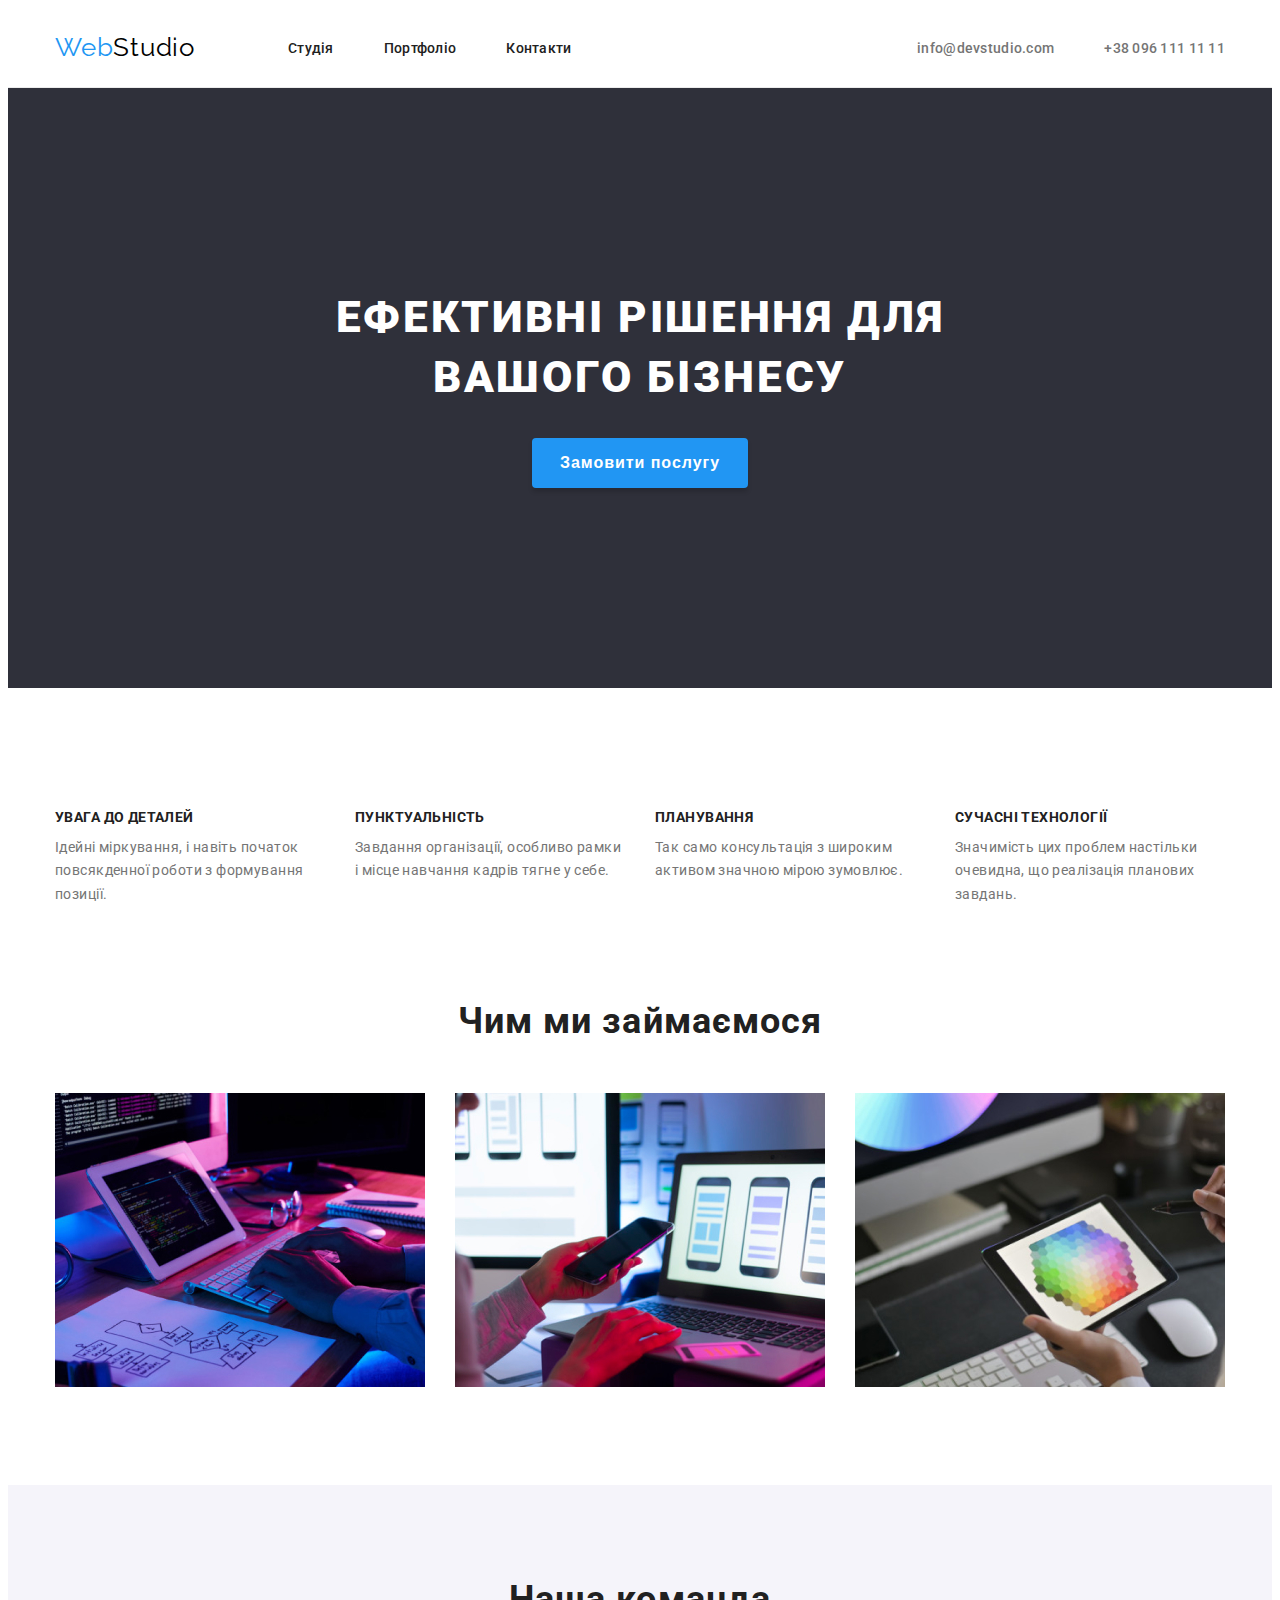
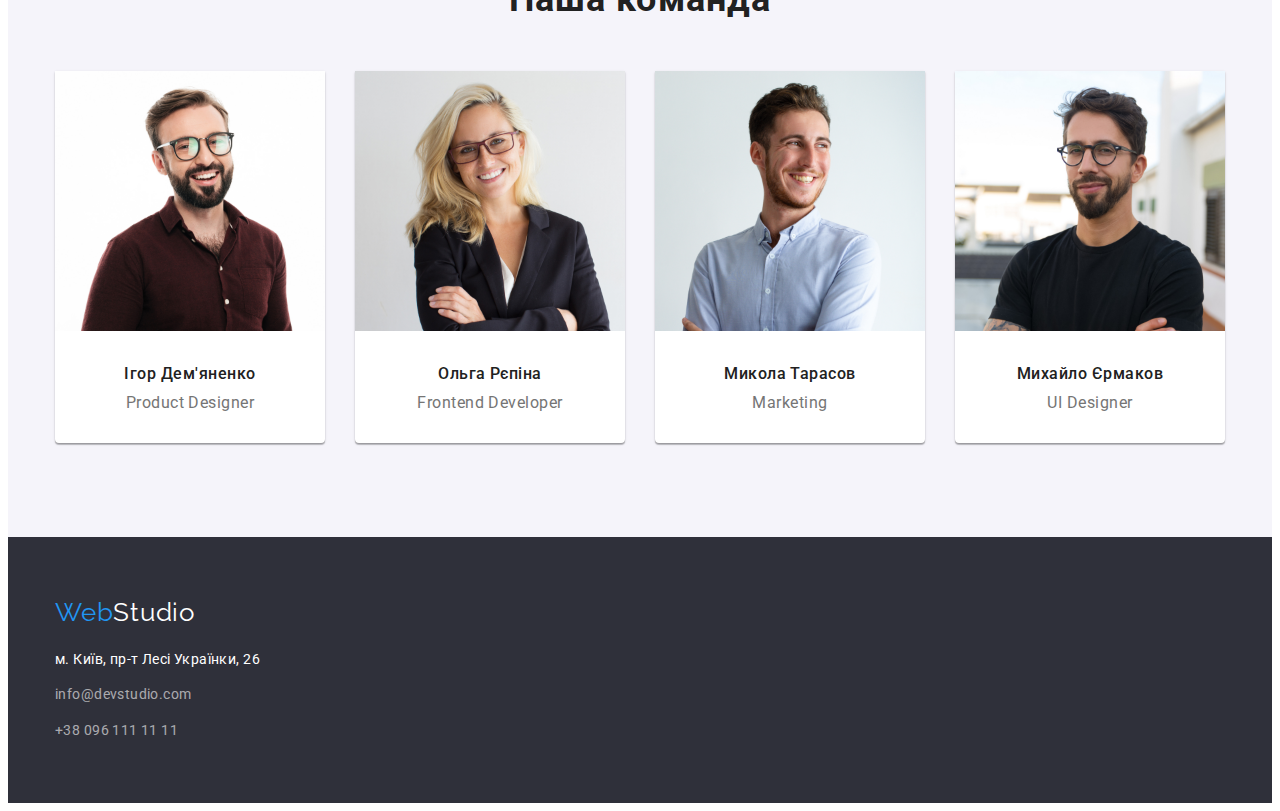
==== index.html @ c181eb08 "Add files via upload" ====
<!DOCTYPE html>
<html lang="uk">
<head>
    <meta charset="UTF-8">
    <meta http-equiv="X-UA-Compatible" content="IE=edge">
    <meta name="viewport" content="width=device-width, initial-scale=1.0">
    <title>Студія</title>
    <link rel="stylesheet" href="./CSS/styles.css">
    <link href="https://fonts.googleapis.com/css2?family=Montserrat:wght@400;700&family=Raleway:wght@700&family=Roboto:wght@400;500;700;900&display=swap" rel="stylesheet">
    <link rel="stylesheet" href="https://cdnjs.cloudflare.com/ajax/libs/modern-normalize/1.1.0/modern-normalize.min.css" integrity="sha512-wpPYUAdjBVSE4KJnH1VR1HeZfpl1ub8YT/NKx4PuQ5NmX2tKuGu6U/JRp5y+Y8XG2tV+wKQpNHVUX03MfMFn9Q==" crossorigin="anonymous" referrerpolicy="no-referrer">
</head>
<body class="body">
   <header class="header">
    <div class="container main-nav">
    <nav class="header-nav">
        <a href="./index.html" class="logo"><span class="color-logo">Web</span>Studio</a>
    <ul class="site-nav list">
        <li class="nav-item"><a href="./index.html" class="link current">Студія</a></li>
        <li class="nav-item"><a href="./portfolio.html" class="link">Портфоліо</a></li>
        <li class="nav-item"><a href="" class="link">Контакти</a></li>
    </ul>
</nav>
    <ul class="contacts list">
        <li class="nav-item"><a href="mailto:info@devstudio.com" class="link">info@devstudio.com</a></li>
        <li class="nav-item"><a href="tel:+380961111111" class="link">+38 096 111 11 11</a></li>
    </ul>
    </div>
   </header>
   <main>
   <section class="main-section">
    <div class="container">
    <h1 class="main-text">Ефективні рішення для вашого бізнесу</h1>
    <button type="button" class="main-button">Замовити послугу</button>
</div>
   </section>
   <section class="about">
    <div class="container">
    <h2  class="invisible-title">Про студію</h2>
    <ul class="list about-list">
        <li class="about-item">
            <h3 class="about-studio">УВАГА ДО ДЕТАЛЕЙ</h3>
            <p class="text-about">Ідейні міркування, і навіть початок повсякденної роботи з формування позиції.</p>
        </li>
        <li class="about-item">
            <h3 class="about-studio">ПУНКТУАЛЬНІСТЬ</h3>
            <p class="text-about">Завдання організації, особливо рамки і місце навчання кадрів тягне у себе.</p>
        </li>
        <li class="about-item">
            <h3 class="about-studio">ПЛАНУВАННЯ</h3>
            <p class="text-about">Так само консультація з широким активом значною мірою зумовлює.</p>
        </li>
        <li class="about-item">
            <h3 class="about-studio">СУЧАСНІ ТЕХНОЛОГІЇ</h3>
            <p class="text-about">Значимість цих проблем настільки очевидна, що реалізація планових завдань.</p>
        </li>
    </ul>
</div>
   </section>
   <section class="work">
    <div class="container">
    <h2 class="work-title">Чим ми займаємося</h2>
    <ul class="list work-img">
        <li><img src="./images/box1.jpg" width="370" alt="розробка"></li>
        <li><img src="./images/box2.jpg" width="370" alt="мобільні додатки"></li>
        <li><img src="./images/box3.jpg" width="370" alt="дизайн"></li>
    </ul>
    </div>
   </section>
   <section class="team-section">
    <div class="container">
    <h2 class="team-title">Наша команда</h2>
    <ul class="list team-cards">
        <li class="work-cards">
            <img src="./images/img.jpg" width="270" alt="Ігор Дем'яненко">
            <div class="team-item">
                <h3 class="team-name">Ігор Дем'яненко</h3>
            <p class="team-position">Product Designer</p>
            </div>
        </li>
        <li class="work-cards">
            <img src="./images/img1.jpg" width="270" alt="Ольга Рєпіна">
            <div class="team-item">
                <h3 class="team-name">Ольга Рєпіна</h3>
            <p class="team-position">Frontend Developer</p>
            </div>
        </li>
        <li class="work-cards">
            <img src="./images/img2.jpg" width="270" alt="Микола Тарасов">
            <div class="team-item">
                <h3 class="team-name">Микола Тарасов</h3>
            <p class="team-position">Marketing</p>
            </div>
        </li>
        <li class="work-cards">
            <img src="./images/img3.jpg" width="270" alt="Михайло Єрмаков">
            <div class="team-item">
                <h3 class="team-name">Михайло Єрмаков</h3>
            <p class="team-position">UI Designer</p>
            </div>
        </li>
    </ul>
    </div>
   </section>
</main>
<footer class="footer">
    <div class="container">
        <div class="log-footer">
    <a href="./index.html" class="logo-footer"><span class="color-logo">Web</span>Studio</a>
        </div>
    <address class="footer-address">м. Київ, пр-т Лесі Українки, 26</address>
    <ul class="list footer-contacts">
        <li class="footer-items"><a href="mailto:info@devstudio.com" class="link">info@devstudio.com</a></li>
        <li class="footer-items"><a href="tel:+380961111111" class="link">+38 096 111 11 11</a></li>
    </ul>
    </div>
</footer>
</body>
</html>
---- CSS/styles.css ----
html {
    box-sizing: border-box;
}

*,
*::before,
*::after {
    box-sizing: inherit;
}

:root {
    --background-color: #F5F5F5;
    --text-color: #212121;
    --button-color: #2196F3;
    --footer-bgcolor: #2F303A;
    --light-color: #757575;
    --team-color: #F5F4FA;
}

.body {
    font-family: 'Roboto', sans-serif;
    color: var(--text-color);
}

.list
{
    list-style: none;
    padding-left: 0;
    margin: 0;
}

h1,
h2,
h3,
h4,
p {
    margin: 0;
}

.link {
    text-decoration: none;
    color: inherit;
}

/* Стилі header */

.header {
    background-color: #FFFFFF;
    padding-top: 24px;
    padding-bottom: 24px;
    border-bottom-width: 1px;
    border-bottom-style: solid;
    border-bottom-color: rgba(236, 236, 236, 1);
}

.main-nav {
    display: flex;
    align-items: center;
    justify-content: space-between;
}

.site-nav {
    display: flex;
    justify-content: space-between;
    gap: 50px;
    align-items: center;
    margin-left: 93px;
}

.header-nav {
    display: flex;
    justify-content: space-between;
    align-items: center;
}

.container {
    width: 1200px;
    margin-left: auto;
    margin-right: auto;
    padding-right: 15px;
    padding-left: 15px;
}

.logo {
font-family: 'Raleway';
font-size: 26px;
line-height: 1.19;
letter-spacing: 0.03em;
color: #000000;
text-decoration: none;
}

.color-logo {
color: var(--button-color);
}

.site-nav .link {
cursor: pointer; 
color: var(--text-color);
font-weight: 500;
font-size: 14px;
line-height: 1.14;
letter-spacing: 0.02em;
padding-top: 32px;
padding-bottom: 32px;
}

.site-nav .link:hover,
.site-nav .link:focus {
color: var(--button-color);
}

.contacts {
    display: flex;
    gap: 50px;
    margin-left: auto;
}

.contacts .link {
cursor: pointer;
color: var(--light-color);
font-weight: 500;
font-size: 14px;
line-height: 1.14;
letter-spacing: 0.02em;
    }
    
.contacts .link:hover,
.contacts .link:focus {
    color: var(--button-color);
    }

    /* Стилі main */
.main-section {
    background-color: var(--footer-bgcolor);
    padding-top: 200px;
    padding-bottom: 200px;
    text-align: center;
}

.main-text {
font-weight: 900;
font-size: 44px;
line-height: 1.36;
letter-spacing: 0.06em;
text-transform: uppercase;
color: #FFFFFF;
max-width: 700px;
margin: auto;
margin-bottom: 30px;
}

.main-button {
    cursor: pointer;
    background-color: var(--button-color);
    color: #FFFFFF;
    font-size: 16px;
    font-weight: 700;
    line-height: 1.87;
    letter-spacing: 0.96px;
    box-shadow: 0px 4px 4px rgba(0, 0, 0, 0.15);
    border-style: solid;
    border-radius: 4px;
    border-color: var(--button-color);
    width: 216px;
    height: 50px;
    left: 692px;
    top: 430px;
}

.invisible-title {
    visibility: hidden;
}

.about {
    padding-top: 94px;
    padding-bottom: 94px;
}

.about-list {
    display: flex;
    gap: 30px;
    justify-content: space-around;
}
.about-item {
    width: 270px;
}

.about-studio {
font-size: 14px;
line-height: 1.14;
letter-spacing: 0.03em;
text-transform: uppercase;
color: var(--text-color);
padding-bottom: 10px;
}

.text-about {
font-size: 14px;
line-height: 1.71;
letter-spacing: 0.03em;
color: var(--light-color);
}

.work {
    padding-bottom: 94px;
}

.work-img {
    display: flex;
    gap: 30px;
}

.work-title, .team-title {
font-size: 36px;
line-height: 1.16;
text-align: center;
letter-spacing: 0.03em;
color: var(--text-color);
margin-bottom: 50px;
}

.team-section {
    background-color: var(--team-color);
    padding-top: 94px;
    padding-bottom: 94px;
}

.team-cards {
    display: flex;
    gap: 30px;
}

.work-cards {
    background-color: #FFFFFF;
    box-shadow: 0px 1px 3px rgba(0, 0, 0, 0.12), 0px 1px 1px rgba(0, 0, 0, 0.14), 0px 2px 1px rgba(0, 0, 0, 0.2);
    border-radius: 0px 0px 4px 4px;
}

.team-item {
    padding-top: 30px;
    padding-bottom: 30px;
}

.team-name {
font-weight: 500;
font-size: 16px;
line-height: 1.18;
letter-spacing: 0.03em;
color: var(--text-color);
text-align: center;
padding-bottom: 10px;
}

.team-position {
font-size: 16px;
line-height: 1.18;
letter-spacing: 0.03em;
color: var(--light-color);
text-align: center;
}


/* Стилі footer */
.footer {
    background-color: var(--footer-bgcolor);
    padding-top: 60px;
    padding-bottom: 60px;
}

.logo-footer {
    font-family: 'Raleway';
    font-size: 26px;
    line-height: 1.19;
    letter-spacing: 0.03em;
    color: #FFFFFF;
    text-decoration: none;
    }

    .log-footer {
        padding-bottom: 20px;
    }
    
.footer-address {
font-size: 14px;
line-height: 1.7;
letter-spacing: 0.03em;
color: #FFFFFF;
font-style: normal;
padding-bottom: 12px;
}

.footer-contacts {
font-size: 14px;
line-height: 1.7;
letter-spacing: 0.03em;
color: rgba(255, 255, 255, 0.6);
}

.footer-items:not(:last-child) {
    padding-bottom: 12px;
}

/* Стилі Portfolio */

.portfolio {
    padding-top: 94px;
    padding-bottom: 94px;
}

.container-portfolio {
    width: 1179px;
    margin-left: auto;
    margin-right: auto;
}

.portfolio-nav {
    display: flex;
    justify-content: center;
    gap: 8px;
    margin-bottom: 50px;
}

.portfolio-button  {
font-family: 'Roboto', sans-serif;
cursor: pointer;
background-color: var(--team-color);
color: var(--text-color);
font-weight: 500;
font-size: 16px;
line-height: 1.63;
border-style: solid;
border-color: var(--team-color);
border-radius: 4px;
border-width: 1px;
height: 38px;
padding: 0 12px;
}

.portfolio-button:hover, 
.portfolio-button:focus {
background-color: var(--button-color);
border-color: var(--button-color);
color: #FFFFFF;
box-shadow: 0px 3px 1px rgba(0, 0, 0, 0.1), 0px 1px 2px rgba(0, 0, 0, 0.08), 0px 2px 2px rgba(0, 0, 0, 0.12);
}

.portfolio-list {
    display: flex;
    gap: 30px;
    flex-wrap: wrap;
}

.portfolio-item {
    flex-basis: calc((100% - 60px) / 3);
    background-color: #FFFFFF;
    border-bottom-style: solid;
    border-bottom-width: 1px;
    border-bottom-color: rgba(238, 238, 238, 1);
    border-left-style: solid;
    border-left-width: 1px;
    border-left-color: rgba(238, 238, 238, 1);
    border-right-style: solid;
    border-right-width: 1px;
    border-right-color: rgba(238, 238, 238, 1);
    }

    /* border-left-style: solid;
    border-left-width: 1px;
    border-left-color: rgba(238, 238, 238, 1);
    border-right-style: solid;
    border-right-width: 1px;
    border-right-color: rgba(238, 238, 238, 1); */

    .portfolio-items {
        padding-top: 20px;
        padding-left: 24px;
        padding-bottom: 20px;
    }

.item-title {
color: var(--text-color);
font-size: 18px;
line-height: 2;
letter-spacing: 0.06em;
}

.item-project {
color: var(--light-color);
font-size: 16px;
line-height: 1.8;
letter-spacing: 0.03em;
}
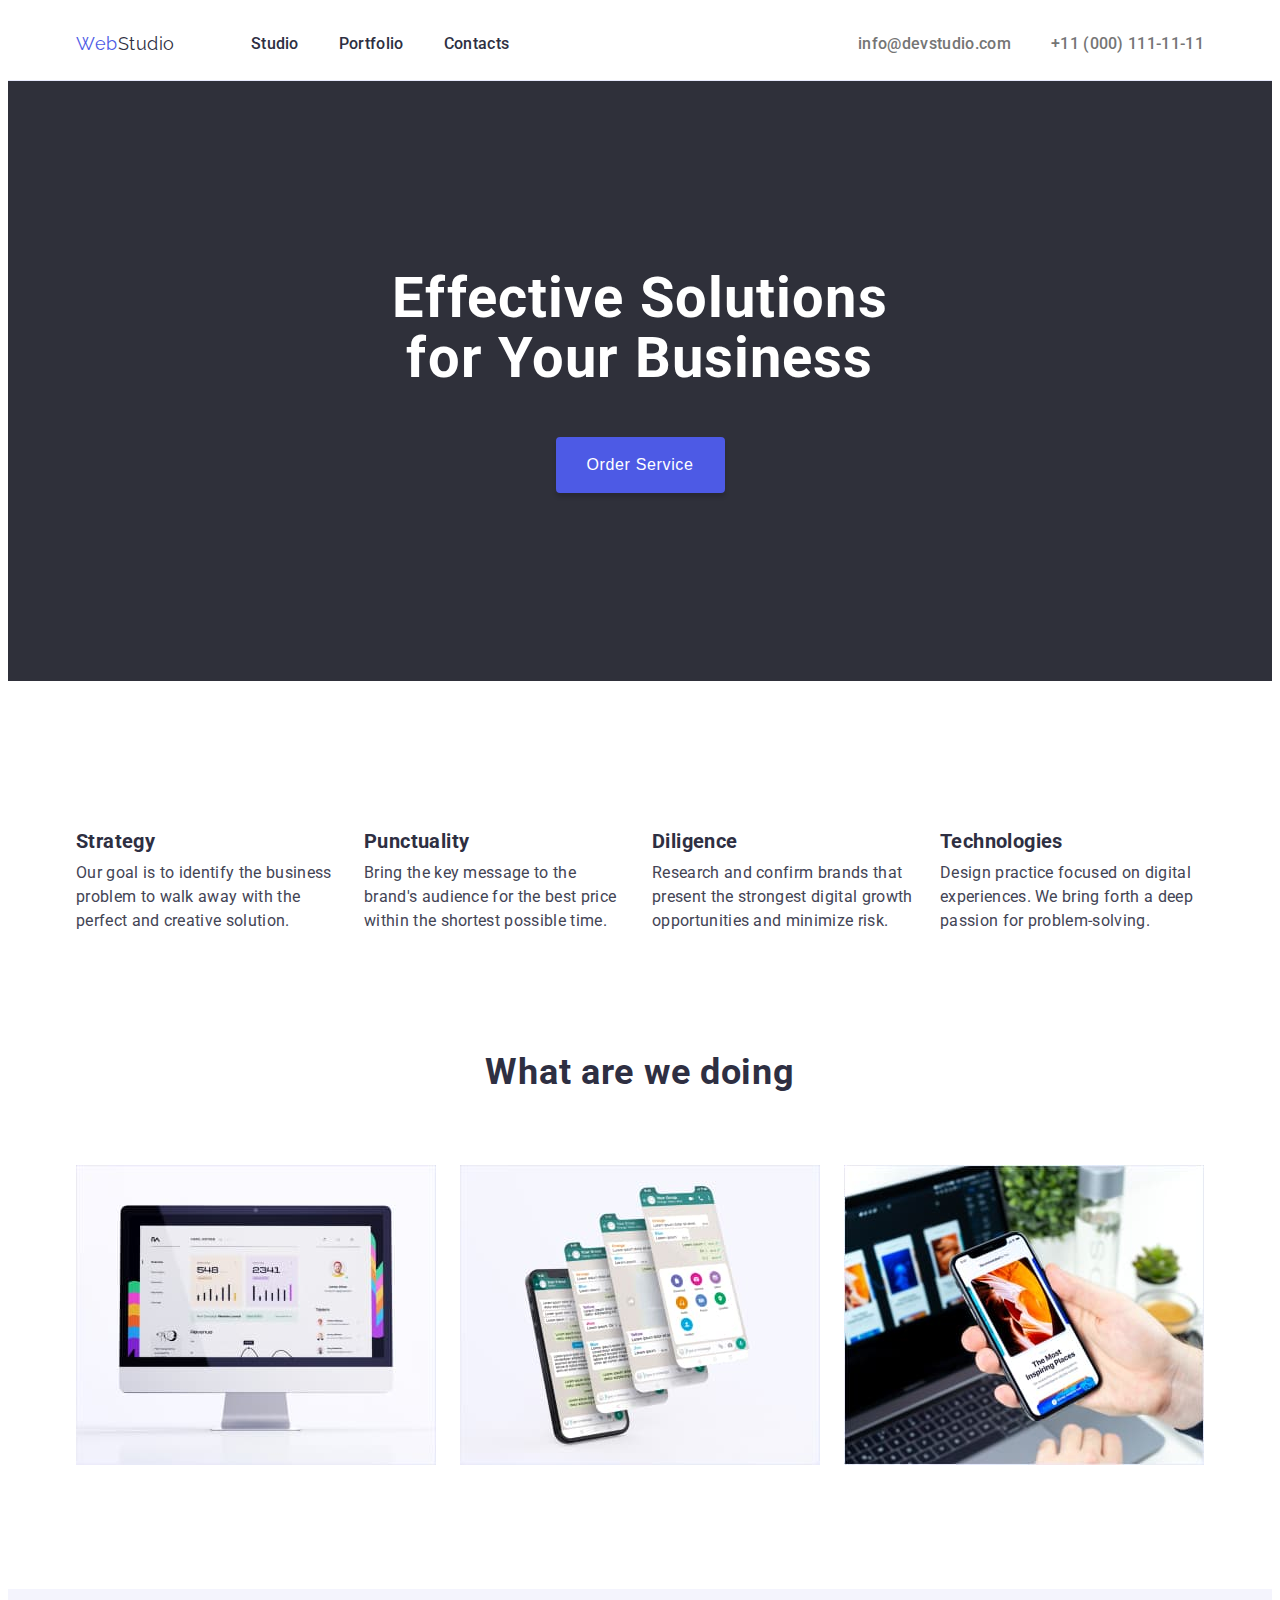
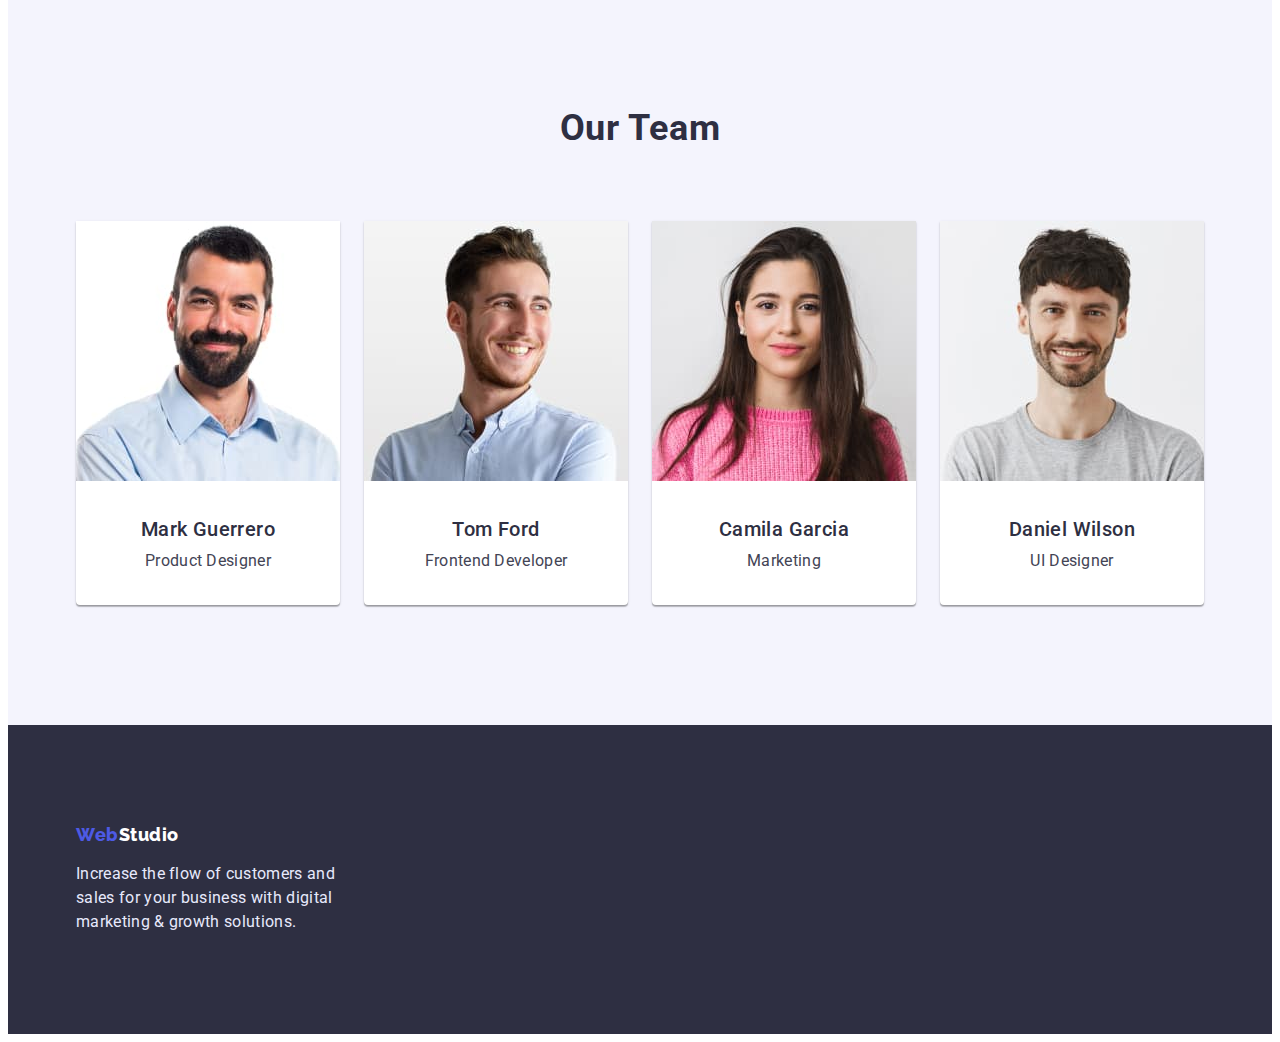
==== commit 520123c4: "New design" ====
--- a/index.html
+++ b/index.html
@@ -1,5 +1,5 @@
 <!DOCTYPE html>
-<html lang="uk">
+<html lang="en">
 <head>
     <meta charset="UTF-8">
     <meta http-equiv="X-UA-Compatible" content="IE=edge">
@@ -15,86 +15,86 @@
     <nav class="header-nav">
         <a href="./index.html" class="logo"><span class="color-logo">Web</span>Studio</a>
     <ul class="site-nav list">
-        <li class="nav-item"><a href="./index.html" class="link current">Студія</a></li>
-        <li class="nav-item"><a href="./portfolio.html" class="link">Портфоліо</a></li>
-        <li class="nav-item"><a href="" class="link">Контакти</a></li>
+        <li class="nav-item"><a href="./index.html" class="link current">Studio</a></li>
+        <li class="nav-item"><a href="./portfolio.html" class="link">Portfolio</a></li>
+        <li class="nav-item"><a href="" class="link">Contacts</a></li>
     </ul>
 </nav>
     <ul class="contacts list">
         <li class="nav-item"><a href="mailto:info@devstudio.com" class="link">info@devstudio.com</a></li>
-        <li class="nav-item"><a href="tel:+380961111111" class="link">+38 096 111 11 11</a></li>
+        <li class="nav-item"><a href="tel:+110001111111" class="link">+11 (000) 111-11-11</a></li>
     </ul>
     </div>
    </header>
    <main>
    <section class="main-section">
     <div class="container">
-    <h1 class="main-text">Ефективні рішення для вашого бізнесу</h1>
-    <button type="button" class="main-button">Замовити послугу</button>
+    <h1 class="main-text">Effective Solutions for Your Business</h1>
+    <button type="button" class="main-button">Order Service</button>
 </div>
    </section>
    <section class="about">
     <div class="container">
-    <h2  class="invisible-title">Про студію</h2>
+    <h2  class="invisible-title">About studio</h2>
     <ul class="list about-list">
         <li class="about-item">
-            <h3 class="about-studio">УВАГА ДО ДЕТАЛЕЙ</h3>
-            <p class="text-about">Ідейні міркування, і навіть початок повсякденної роботи з формування позиції.</p>
+            <h3 class="about-studio">Strategy</h3>
+            <p class="text-about">Our goal is to identify the business problem to walk away with the perfect and creative solution. </p>
         </li>
         <li class="about-item">
-            <h3 class="about-studio">ПУНКТУАЛЬНІСТЬ</h3>
-            <p class="text-about">Завдання організації, особливо рамки і місце навчання кадрів тягне у себе.</p>
+            <h3 class="about-studio">Punctuality</h3>
+            <p class="text-about">Bring the key message to the brand's audience for the best price within the shortest possible time.</p>
         </li>
         <li class="about-item">
-            <h3 class="about-studio">ПЛАНУВАННЯ</h3>
-            <p class="text-about">Так само консультація з широким активом значною мірою зумовлює.</p>
+            <h3 class="about-studio">Diligence</h3>
+            <p class="text-about">Research and confirm brands that present the strongest digital growth opportunities and minimize risk.</p>
         </li>
         <li class="about-item">
-            <h3 class="about-studio">СУЧАСНІ ТЕХНОЛОГІЇ</h3>
-            <p class="text-about">Значимість цих проблем настільки очевидна, що реалізація планових завдань.</p>
+            <h3 class="about-studio">Technologies</h3>
+            <p class="text-about">Design practice focused on digital experiences. We bring forth a deep passion for problem-solving.</p>
         </li>
     </ul>
 </div>
    </section>
    <section class="work">
     <div class="container">
-    <h2 class="work-title">Чим ми займаємося</h2>
+    <h2 class="work-title">What are we doing</h2>
     <ul class="list work-img">
-        <li><img src="./images/box1.jpg" width="370" alt="розробка"></li>
-        <li><img src="./images/box2.jpg" width="370" alt="мобільні додатки"></li>
-        <li><img src="./images/box3.jpg" width="370" alt="дизайн"></li>
+        <li><img src="./images/box1.jpg" width="360" alt="development"></li>
+        <li><img src="./images/box2.jpg" width="360" alt="mobile applications"></li>
+        <li><img src="./images/box3.jpg" width="360" alt="design"></li>
     </ul>
     </div>
    </section>
    <section class="team-section">
     <div class="container">
-    <h2 class="team-title">Наша команда</h2>
+    <h2 class="team-title">Our Team</h2>
     <ul class="list team-cards">
         <li class="work-cards">
-            <img src="./images/img.jpg" width="270" alt="Ігор Дем'яненко">
+            <img src="./images/img.jpg" width="264" alt="Mark Guerrero">
             <div class="team-item">
-                <h3 class="team-name">Ігор Дем'яненко</h3>
+                <h3 class="team-name">Mark Guerrero</h3>
             <p class="team-position">Product Designer</p>
             </div>
         </li>
         <li class="work-cards">
-            <img src="./images/img1.jpg" width="270" alt="Ольга Рєпіна">
+            <img src="./images/img1.jpg" width="264" alt="Tom Ford">
             <div class="team-item">
-                <h3 class="team-name">Ольга Рєпіна</h3>
+                <h3 class="team-name">Tom Ford</h3>
             <p class="team-position">Frontend Developer</p>
             </div>
         </li>
         <li class="work-cards">
-            <img src="./images/img2.jpg" width="270" alt="Микола Тарасов">
+            <img src="./images/img2.jpg" width="264" alt="Camila Garcia">
             <div class="team-item">
-                <h3 class="team-name">Микола Тарасов</h3>
+                <h3 class="team-name">Camila Garcia</h3>
             <p class="team-position">Marketing</p>
             </div>
         </li>
         <li class="work-cards">
-            <img src="./images/img3.jpg" width="270" alt="Михайло Єрмаков">
+            <img src="./images/img3.jpg" width="264" alt="Daniel Wilson">
             <div class="team-item">
-                <h3 class="team-name">Михайло Єрмаков</h3>
+                <h3 class="team-name">Daniel Wilson</h3>
             <p class="team-position">UI Designer</p>
             </div>
         </li>
@@ -107,11 +107,7 @@
         <div class="log-footer">
     <a href="./index.html" class="logo-footer"><span class="color-logo">Web</span>Studio</a>
         </div>
-    <address class="footer-address">м. Київ, пр-т Лесі Українки, 26</address>
-    <ul class="list footer-contacts">
-        <li class="footer-items"><a href="mailto:info@devstudio.com" class="link">info@devstudio.com</a></li>
-        <li class="footer-items"><a href="tel:+380961111111" class="link">+38 096 111 11 11</a></li>
-    </ul>
+    <p class="footer-par">Increase the flow of customers and sales for your business with digital marketing & growth solutions.</p>
     </div>
 </footer>
 </body>
--- a/CSS/styles.css
+++ b/CSS/styles.css
@@ -10,16 +10,17 @@
 
 :root {
     --background-color: #F5F5F5;
-    --text-color: #212121;
-    --button-color: #2196F3;
+    --top-color: #2E2F42;
+    --paragraph-color: #434455;
+    --button-color: #4D5AE5;
     --footer-bgcolor: #2F303A;
     --light-color: #757575;
-    --team-color: #F5F4FA;
+    --team-color: #F4F4FD;
 }
 
 .body {
     font-family: 'Roboto', sans-serif;
-    color: var(--text-color);
+    color: var(--top-color);
 }
 
 .list
@@ -42,6 +43,14 @@
     color: inherit;
 }
 
+.container {
+    width: 1158px;
+    margin-left: auto;
+    margin-right: auto;
+    padding-right: 15px;
+    padding-left: 15px;
+}
+
 /* Стилі header */
 
 .header {
@@ -50,7 +59,7 @@
     padding-bottom: 24px;
     border-bottom-width: 1px;
     border-bottom-style: solid;
-    border-bottom-color: rgba(236, 236, 236, 1);
+    border-bottom-color: rgba(231, 233, 252, 1);
 }
 
 .main-nav {
@@ -62,9 +71,9 @@
 .site-nav {
     display: flex;
     justify-content: space-between;
-    gap: 50px;
+    gap: 40px;
     align-items: center;
-    margin-left: 93px;
+    margin-left: 76px;
 }
 
 .header-nav {
@@ -73,20 +82,12 @@
     align-items: center;
 }
 
-.container {
-    width: 1200px;
-    margin-left: auto;
-    margin-right: auto;
-    padding-right: 15px;
-    padding-left: 15px;
-}
-
 .logo {
 font-family: 'Raleway';
-font-size: 26px;
-line-height: 1.19;
+font-size: 18px;
+line-height: 1.3;
 letter-spacing: 0.03em;
-color: #000000;
+color: var(--top-color);
 text-decoration: none;
 }
 
@@ -96,13 +97,13 @@
 
 .site-nav .link {
 cursor: pointer; 
-color: var(--text-color);
+color: var(--top-color);
 font-weight: 500;
-font-size: 14px;
-line-height: 1.14;
-letter-spacing: 0.02em;
-padding-top: 32px;
-padding-bottom: 32px;
+font-size: 16px;
+line-height: 1.5;
+letter-spacing: 0.02em;
+padding-top: 24px;
+padding-bottom: 24px;
 }
 
 .site-nav .link:hover,
@@ -112,7 +113,7 @@
 
 .contacts {
     display: flex;
-    gap: 50px;
+    gap: 40px;
     margin-left: auto;
 }
 
@@ -120,8 +121,8 @@
 cursor: pointer;
 color: var(--light-color);
 font-weight: 500;
-font-size: 14px;
-line-height: 1.14;
+font-size: 16px;
+line-height: 1.5;
 letter-spacing: 0.02em;
     }
     
@@ -133,21 +134,20 @@
     /* Стилі main */
 .main-section {
     background-color: var(--footer-bgcolor);
-    padding-top: 200px;
-    padding-bottom: 200px;
+    padding-top: 188px;
+    padding-bottom: 188px;
     text-align: center;
 }
 
 .main-text {
-font-weight: 900;
-font-size: 44px;
-line-height: 1.36;
-letter-spacing: 0.06em;
-text-transform: uppercase;
-color: #FFFFFF;
-max-width: 700px;
-margin: auto;
-margin-bottom: 30px;
+    font-weight: 700;
+    font-size: 56px;
+    line-height: 1.07;
+    letter-spacing: 0.02em;
+    color: #FFFFFF;
+    max-width: 500px;
+    margin: auto;
+    margin-bottom: 48px;
 }
 
 .main-button {
@@ -155,17 +155,17 @@
     background-color: var(--button-color);
     color: #FFFFFF;
     font-size: 16px;
-    font-weight: 700;
-    line-height: 1.87;
-    letter-spacing: 0.96px;
+    font-weight: 500;
+    line-height: 1.5;
+    letter-spacing: 0.04em;
     box-shadow: 0px 4px 4px rgba(0, 0, 0, 0.15);
     border-style: solid;
     border-radius: 4px;
     border-color: var(--button-color);
-    width: 216px;
-    height: 50px;
-    left: 692px;
-    top: 430px;
+    width: 169px;
+    height: 56px;
+    left: 636px;
+    top: 428px;
 }
 
 .invisible-title {
@@ -173,62 +173,63 @@
 }
 
 .about {
-    padding-top: 94px;
-    padding-bottom: 94px;
+    padding-top: 120px;
+    padding-bottom: 120px;
 }
 
 .about-list {
     display: flex;
-    gap: 30px;
+    gap: 24px;
+    justify-content: space-between;
+}
+.about-item {
+    width: 264px;
+}
+
+.about-studio {
+font-size: 20px;
+line-height: 1.2;
+letter-spacing: 0.02em;
+color: var(--top-color);
+padding-bottom: 8px;
+}
+
+.text-about {
+font-size: 16px;
+line-height: 1.5;
+letter-spacing: 0.02em;
+color: var(--paragraph-color);
+}
+
+.work {
+    padding-bottom: 120px;
+}
+
+.work-img {
+    display: flex;
+    gap: 24px;
     justify-content: space-around;
-}
-.about-item {
-    width: 270px;
-}
-
-.about-studio {
-font-size: 14px;
-line-height: 1.14;
-letter-spacing: 0.03em;
-text-transform: uppercase;
-color: var(--text-color);
-padding-bottom: 10px;
-}
-
-.text-about {
-font-size: 14px;
-line-height: 1.71;
-letter-spacing: 0.03em;
-color: var(--light-color);
-}
-
-.work {
-    padding-bottom: 94px;
-}
-
-.work-img {
-    display: flex;
-    gap: 30px;
 }
 
 .work-title, .team-title {
 font-size: 36px;
-line-height: 1.16;
+line-height: 1.11;
 text-align: center;
-letter-spacing: 0.03em;
-color: var(--text-color);
-margin-bottom: 50px;
+letter-spacing: 0.02em;
+color: var(--top-color);
+margin-bottom: 72px;
 }
 
 .team-section {
     background-color: var(--team-color);
-    padding-top: 94px;
-    padding-bottom: 94px;
+    padding-top: 120px;
+    padding-bottom: 120px;
 }
 
 .team-cards {
     display: flex;
-    gap: 30px;
+    gap: 24px;
+    justify-content: space-around;
 }
 
 .work-cards {
@@ -238,102 +239,87 @@
 }
 
 .team-item {
-    padding-top: 30px;
-    padding-bottom: 30px;
+    padding-top: 32px;
+    padding-bottom: 32px;
 }
 
 .team-name {
 font-weight: 500;
-font-size: 16px;
-line-height: 1.18;
-letter-spacing: 0.03em;
-color: var(--text-color);
+font-size: 20px;
+line-height: 1.2;
+letter-spacing: 0.02em;
+color: var(--top-color);
 text-align: center;
-padding-bottom: 10px;
+padding-bottom: 8px;
 }
 
 .team-position {
 font-size: 16px;
-line-height: 1.18;
-letter-spacing: 0.03em;
-color: var(--light-color);
+line-height: 1.5;
+letter-spacing: 0.02em;
+color: var(--paragraph-color);
 text-align: center;
 }
 
 
 /* Стилі footer */
 .footer {
-    background-color: var(--footer-bgcolor);
-    padding-top: 60px;
-    padding-bottom: 60px;
+    background-color: var(--top-color);
+    padding-top: 100px;
+    padding-bottom: 100px;
 }
 
 .logo-footer {
     font-family: 'Raleway';
-    font-size: 26px;
-    line-height: 1.19;
+    font-weight: 800;
+    font-size: 18px;
+    line-height: 1.16;
     letter-spacing: 0.03em;
     color: #FFFFFF;
     text-decoration: none;
     }
 
     .log-footer {
-        padding-bottom: 20px;
+        padding-bottom: 16px;
     }
     
-.footer-address {
-font-size: 14px;
-line-height: 1.7;
-letter-spacing: 0.03em;
-color: #FFFFFF;
-font-style: normal;
-padding-bottom: 12px;
-}
-
-.footer-contacts {
-font-size: 14px;
-line-height: 1.7;
-letter-spacing: 0.03em;
-color: rgba(255, 255, 255, 0.6);
-}
-
-.footer-items:not(:last-child) {
-    padding-bottom: 12px;
-}
+    .footer-par {
+        font-weight: 400;
+        font-size: 16px;
+        line-height: 1.5;
+        letter-spacing: 0.02em;
+        color: #E7E9FC;
+        max-width: 270px;
+            }
 
 /* Стилі Portfolio */
 
 .portfolio {
-    padding-top: 94px;
-    padding-bottom: 94px;
-}
-
-.container-portfolio {
-    width: 1179px;
-    margin-left: auto;
-    margin-right: auto;
+    padding-top: 96px;
+    padding-bottom: 120px;
 }
 
 .portfolio-nav {
     display: flex;
     justify-content: center;
-    gap: 8px;
+    gap: 24px;
     margin-bottom: 50px;
+    align-items: flex-start;
 }
 
 .portfolio-button  {
 font-family: 'Roboto', sans-serif;
 cursor: pointer;
-background-color: var(--team-color);
-color: var(--text-color);
+background-color: #F4F4FD;
+color: #4D5AE5;
 font-weight: 500;
 font-size: 16px;
-line-height: 1.63;
+line-height: 1.5;
 border-style: solid;
-border-color: var(--team-color);
+border-color: #E7E9FC;
 border-radius: 4px;
 border-width: 1px;
-height: 38px;
+height: 48px;
 padding: 0 12px;
 }
 
@@ -347,12 +333,13 @@
 
 .portfolio-list {
     display: flex;
-    gap: 30px;
+    gap: 20px;
     flex-wrap: wrap;
+    justify-content: space-around;
 }
 
 .portfolio-item {
-    flex-basis: calc((100% - 60px) / 3);
+    flex-basis: calc((100% - 50px) / 3);
     background-color: #FFFFFF;
     border-bottom-style: solid;
     border-bottom-width: 1px;
@@ -365,29 +352,23 @@
     border-right-color: rgba(238, 238, 238, 1);
     }
 
-    /* border-left-style: solid;
-    border-left-width: 1px;
-    border-left-color: rgba(238, 238, 238, 1);
-    border-right-style: solid;
-    border-right-width: 1px;
-    border-right-color: rgba(238, 238, 238, 1); */
-
     .portfolio-items {
-        padding-top: 20px;
-        padding-left: 24px;
-        padding-bottom: 20px;
+        padding-top: 32px;
+        padding-left: 16px;
+        padding-bottom: 32px;
     }
 
 .item-title {
-color: var(--text-color);
-font-size: 18px;
-line-height: 2;
-letter-spacing: 0.06em;
+color: var(--top-color);
+font-size: 20px;
+line-height: 1.2;
+letter-spacing: 0.02em;
+margin-bottom: 8px;
 }
 
 .item-project {
-color: var(--light-color);
-font-size: 16px;
-line-height: 1.8;
-letter-spacing: 0.03em;
+color: var(--paragraph-color);
+font-size: 16px;
+line-height: 1.5;
+letter-spacing: 0.02em;
 }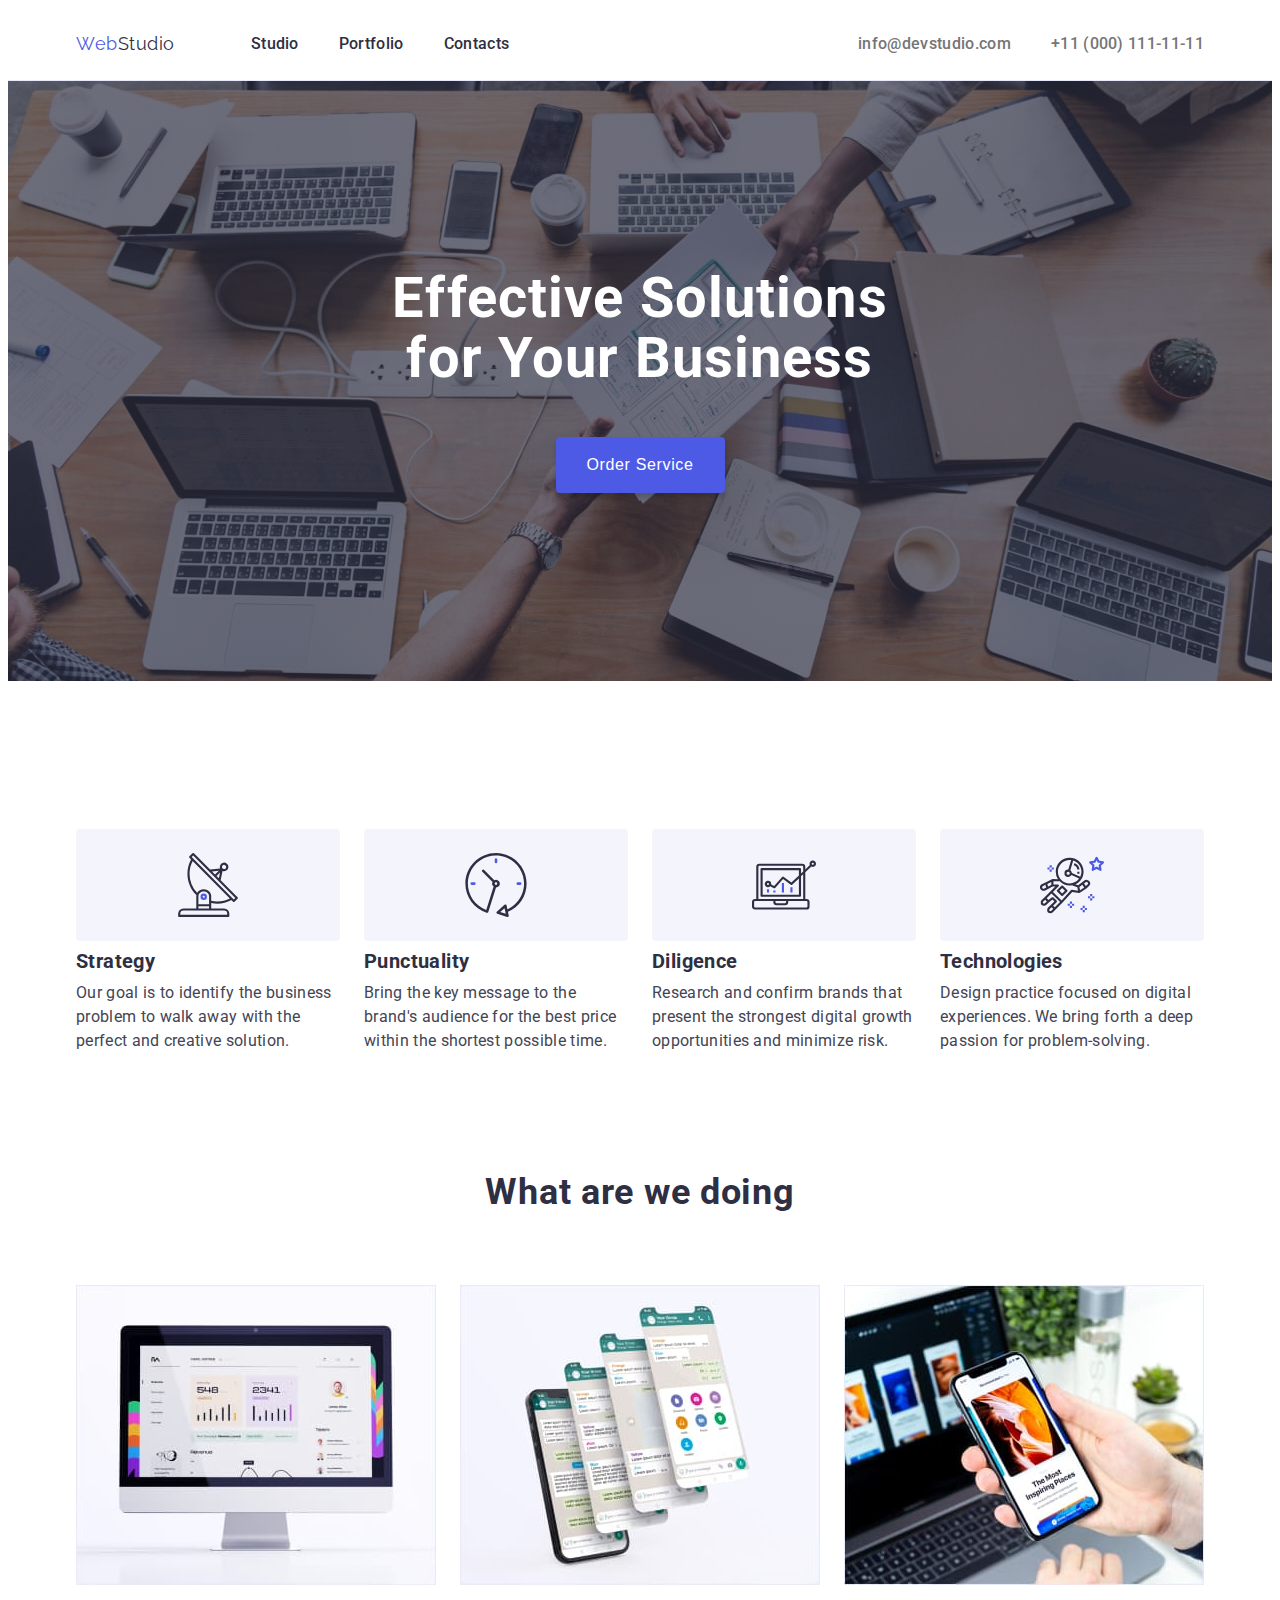
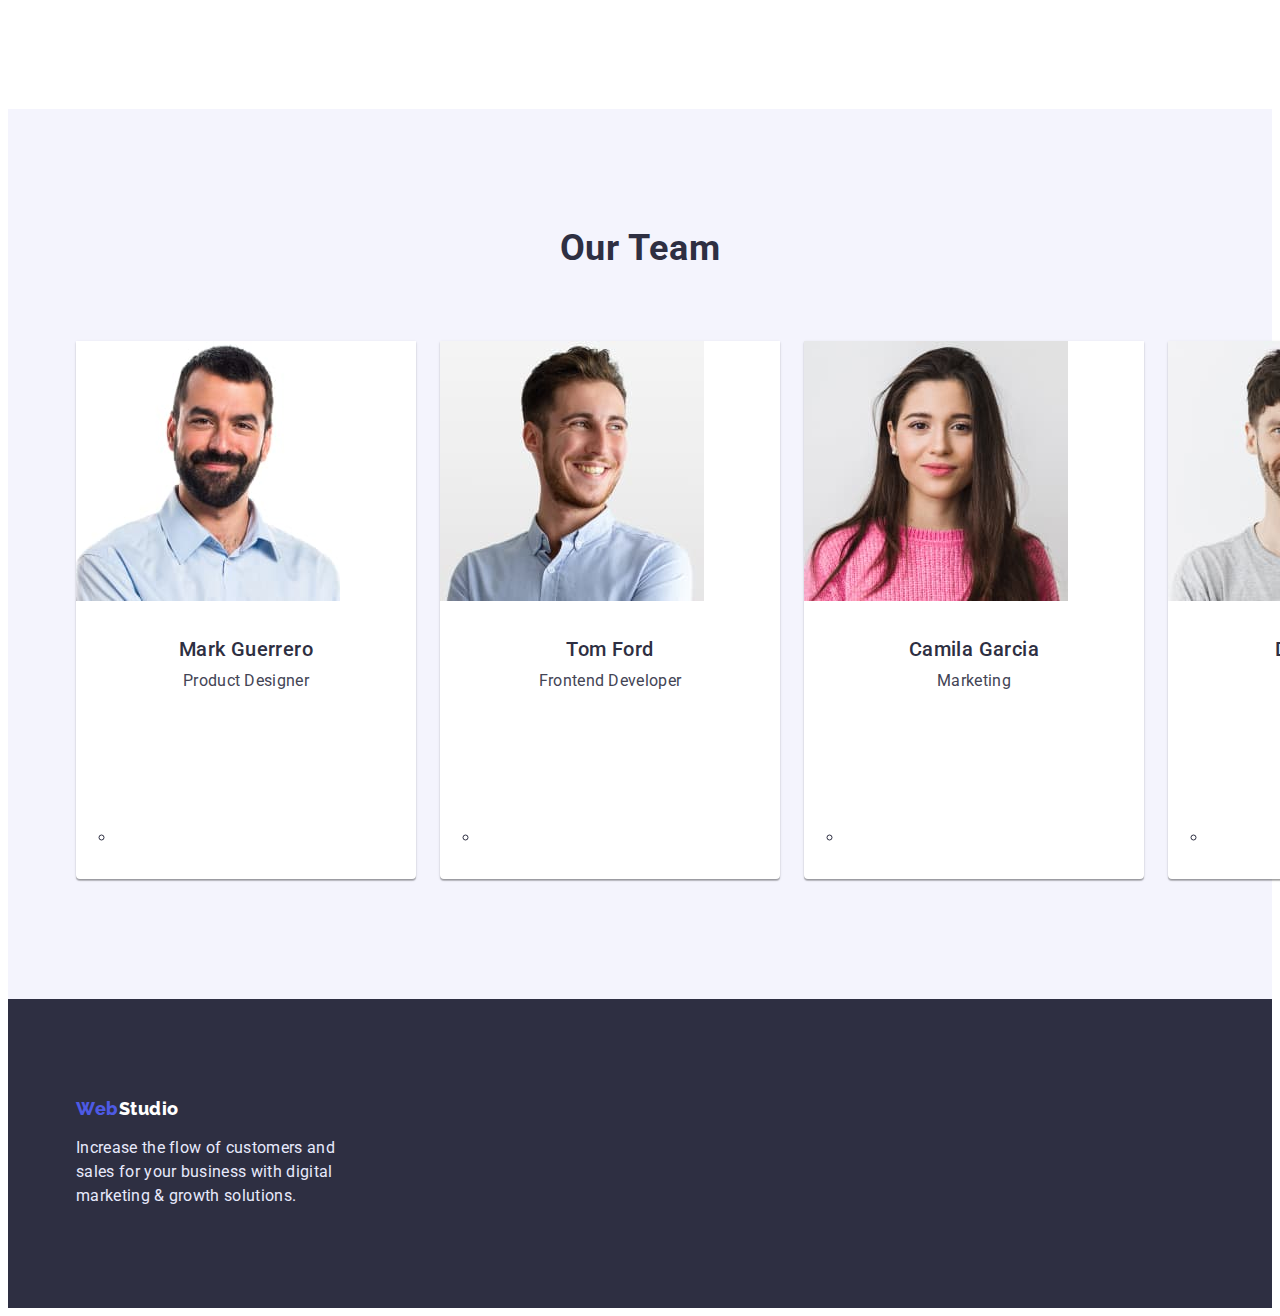
==== commit b93d4d07: "Sprite" ====
--- a/index.html
+++ b/index.html
@@ -38,18 +38,38 @@
     <h2  class="invisible-title">About studio</h2>
     <ul class="list about-list">
         <li class="about-item">
+            <div class="bg-icon-about">
+            <svg class="icon-about">
+                <use href="./images/symbol-defs.svg#icon-antenna"></use>
+            </svg>
+            </div>
             <h3 class="about-studio">Strategy</h3>
             <p class="text-about">Our goal is to identify the business problem to walk away with the perfect and creative solution. </p>
         </li>
         <li class="about-item">
+            <div class="bg-icon-about">
+            <svg class="icon-about">
+                <use href="./images/symbol-defs.svg#icon-clock"></use>
+            </svg>
+            </div>
             <h3 class="about-studio">Punctuality</h3>
             <p class="text-about">Bring the key message to the brand's audience for the best price within the shortest possible time.</p>
         </li>
         <li class="about-item">
+            <div class="bg-icon-about">
+            <svg class="icon-about">
+                <use href="./images/symbol-defs.svg#icon-diagram"></use>
+            </svg>
+            </div>
             <h3 class="about-studio">Diligence</h3>
             <p class="text-about">Research and confirm brands that present the strongest digital growth opportunities and minimize risk.</p>
         </li>
         <li class="about-item">
+            <div class="bg-icon-about">
+            <svg class="icon-about">
+                <use href="./images/symbol-defs.svg#icon-astronaut"></use>
+            </svg>
+            </div>
             <h3 class="about-studio">Technologies</h3>
             <p class="text-about">Design practice focused on digital experiences. We bring forth a deep passion for problem-solving.</p>
         </li>
@@ -75,6 +95,15 @@
             <div class="team-item">
                 <h3 class="team-name">Mark Guerrero</h3>
             <p class="team-position">Product Designer</p>
+            <ul>
+                <li>
+                    <a>
+                        <svg>
+                            <use></use>
+                        </svg>
+                    </a>
+                </li>
+            </ul>
             </div>
         </li>
         <li class="work-cards">
@@ -82,6 +111,15 @@
             <div class="team-item">
                 <h3 class="team-name">Tom Ford</h3>
             <p class="team-position">Frontend Developer</p>
+            <ul>
+                <li>
+                    <a>
+                        <svg>
+                            <use></use>
+                        </svg>
+                    </a>
+                </li>
+            </ul>
             </div>
         </li>
         <li class="work-cards">
@@ -89,6 +127,15 @@
             <div class="team-item">
                 <h3 class="team-name">Camila Garcia</h3>
             <p class="team-position">Marketing</p>
+            <ul>
+                <li>
+                    <a>
+                        <svg>
+                            <use></use>
+                        </svg>
+                    </a>
+                </li>
+            </ul>
             </div>
         </li>
         <li class="work-cards">
@@ -96,6 +143,15 @@
             <div class="team-item">
                 <h3 class="team-name">Daniel Wilson</h3>
             <p class="team-position">UI Designer</p>
+            <ul>
+                <li>
+                    <a>
+                        <svg>
+                            <use></use>
+                        </svg>
+                    </a>
+                </li>
+            </ul>
             </div>
         </li>
     </ul>
--- a/CSS/styles.css
+++ b/CSS/styles.css
@@ -137,6 +137,17 @@
     padding-top: 188px;
     padding-bottom: 188px;
     text-align: center;
+    max-width: 1440px;
+    height: 600px;
+    margin-left: auto;
+    margin-right: auto;
+    background-image: linear-gradient(
+        to right, 
+        rgba(46, 47, 66, 0.7),
+        rgba(46, 47, 66, 0.7)),
+    url(../images/people-office.jpg);
+    background-size: cover;
+    background-position: center;
 }
 
 .main-text {
@@ -168,6 +179,8 @@
     top: 428px;
 }
 
+/* About */
+
 .invisible-title {
     visibility: hidden;
 }
@@ -186,12 +199,29 @@
     width: 264px;
 }
 
+.icon-about {
+    
+    width: 64px;
+    height: 64px;
+}
+
+.bg-icon-about {
+    background-color: #F4F4FD;
+    border-radius: 4px;
+    width: 264px;
+    height: 112px;
+    display: flex;
+    justify-content: center;
+    align-items: center;
+}
+
 .about-studio {
 font-size: 20px;
 line-height: 1.2;
 letter-spacing: 0.02em;
 color: var(--top-color);
 padding-bottom: 8px;
+padding-top: 8px;
 }
 
 .text-about {
@@ -200,6 +230,8 @@
 letter-spacing: 0.02em;
 color: var(--paragraph-color);
 }
+
+/* Work */
 
 .work {
     padding-bottom: 120px;
@@ -219,6 +251,8 @@
 color: var(--top-color);
 margin-bottom: 72px;
 }
+
+/* Team */
 
 .team-section {
     background-color: var(--team-color);
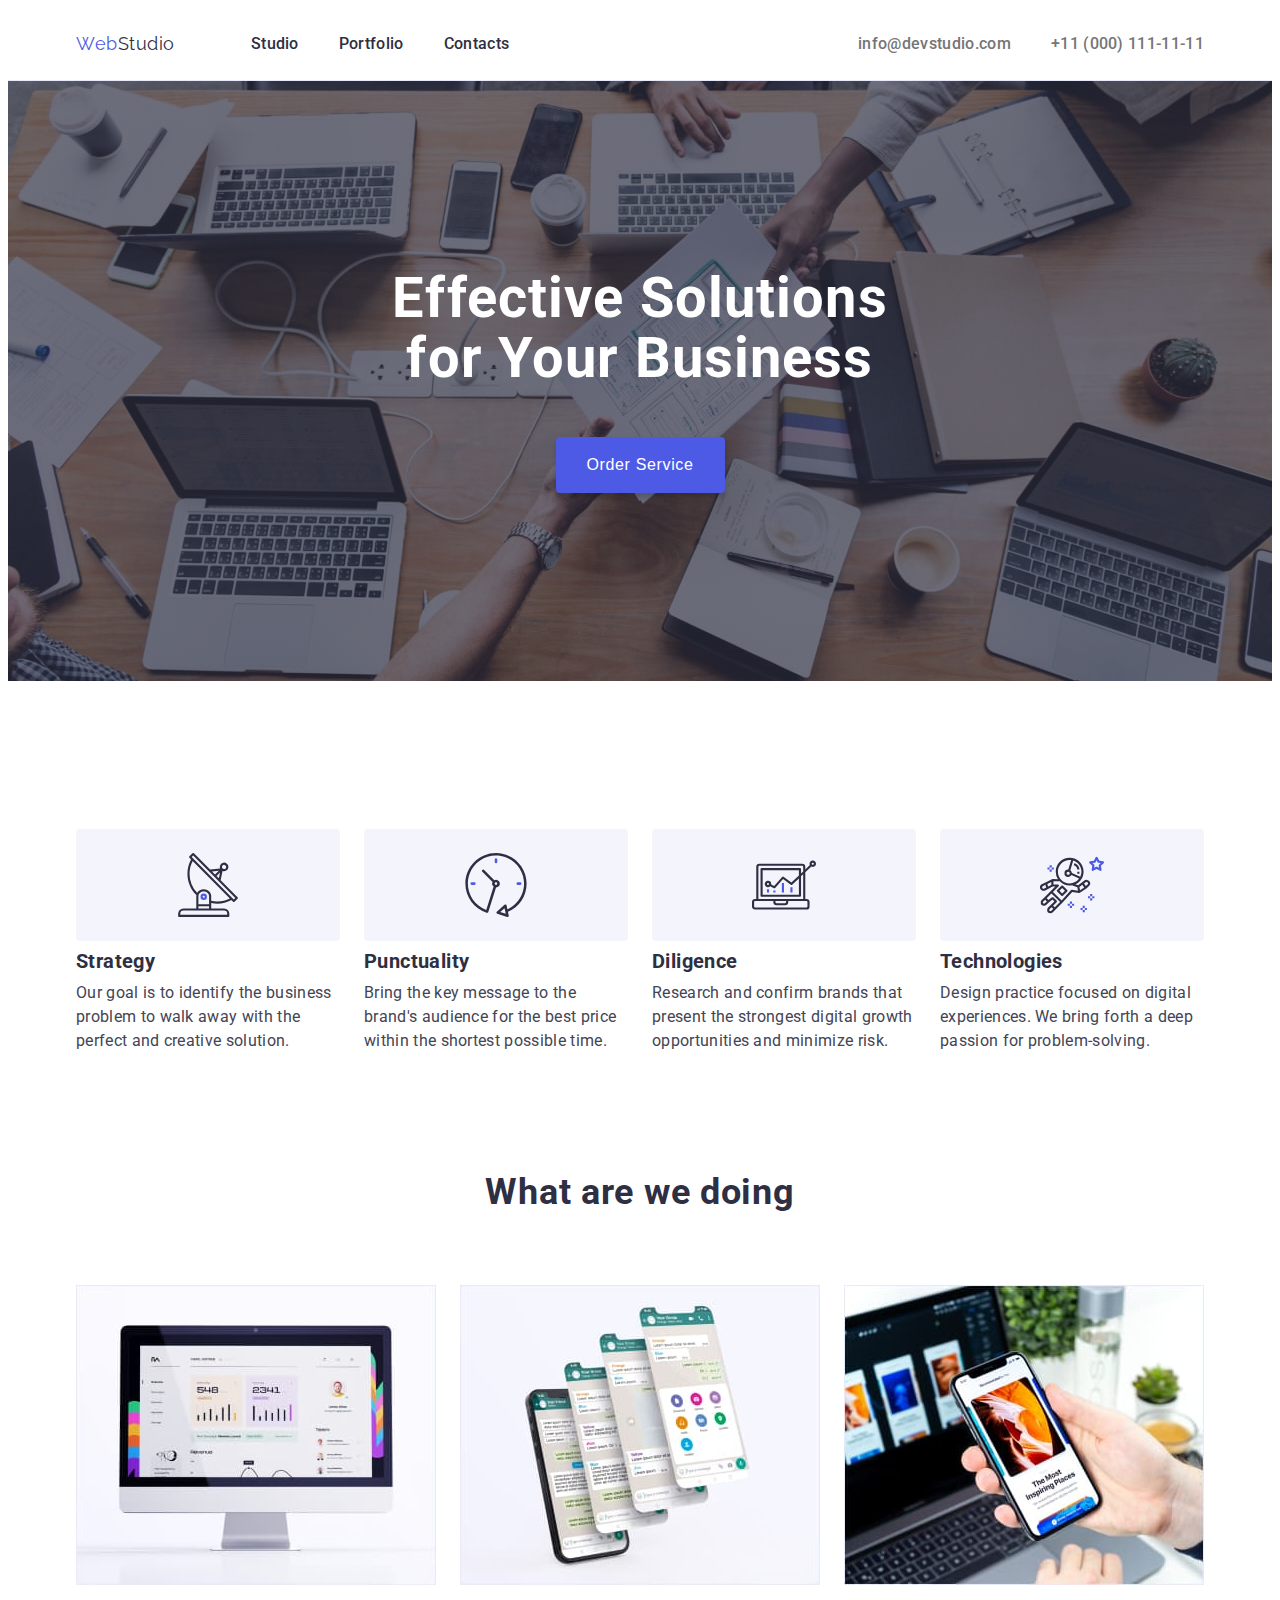
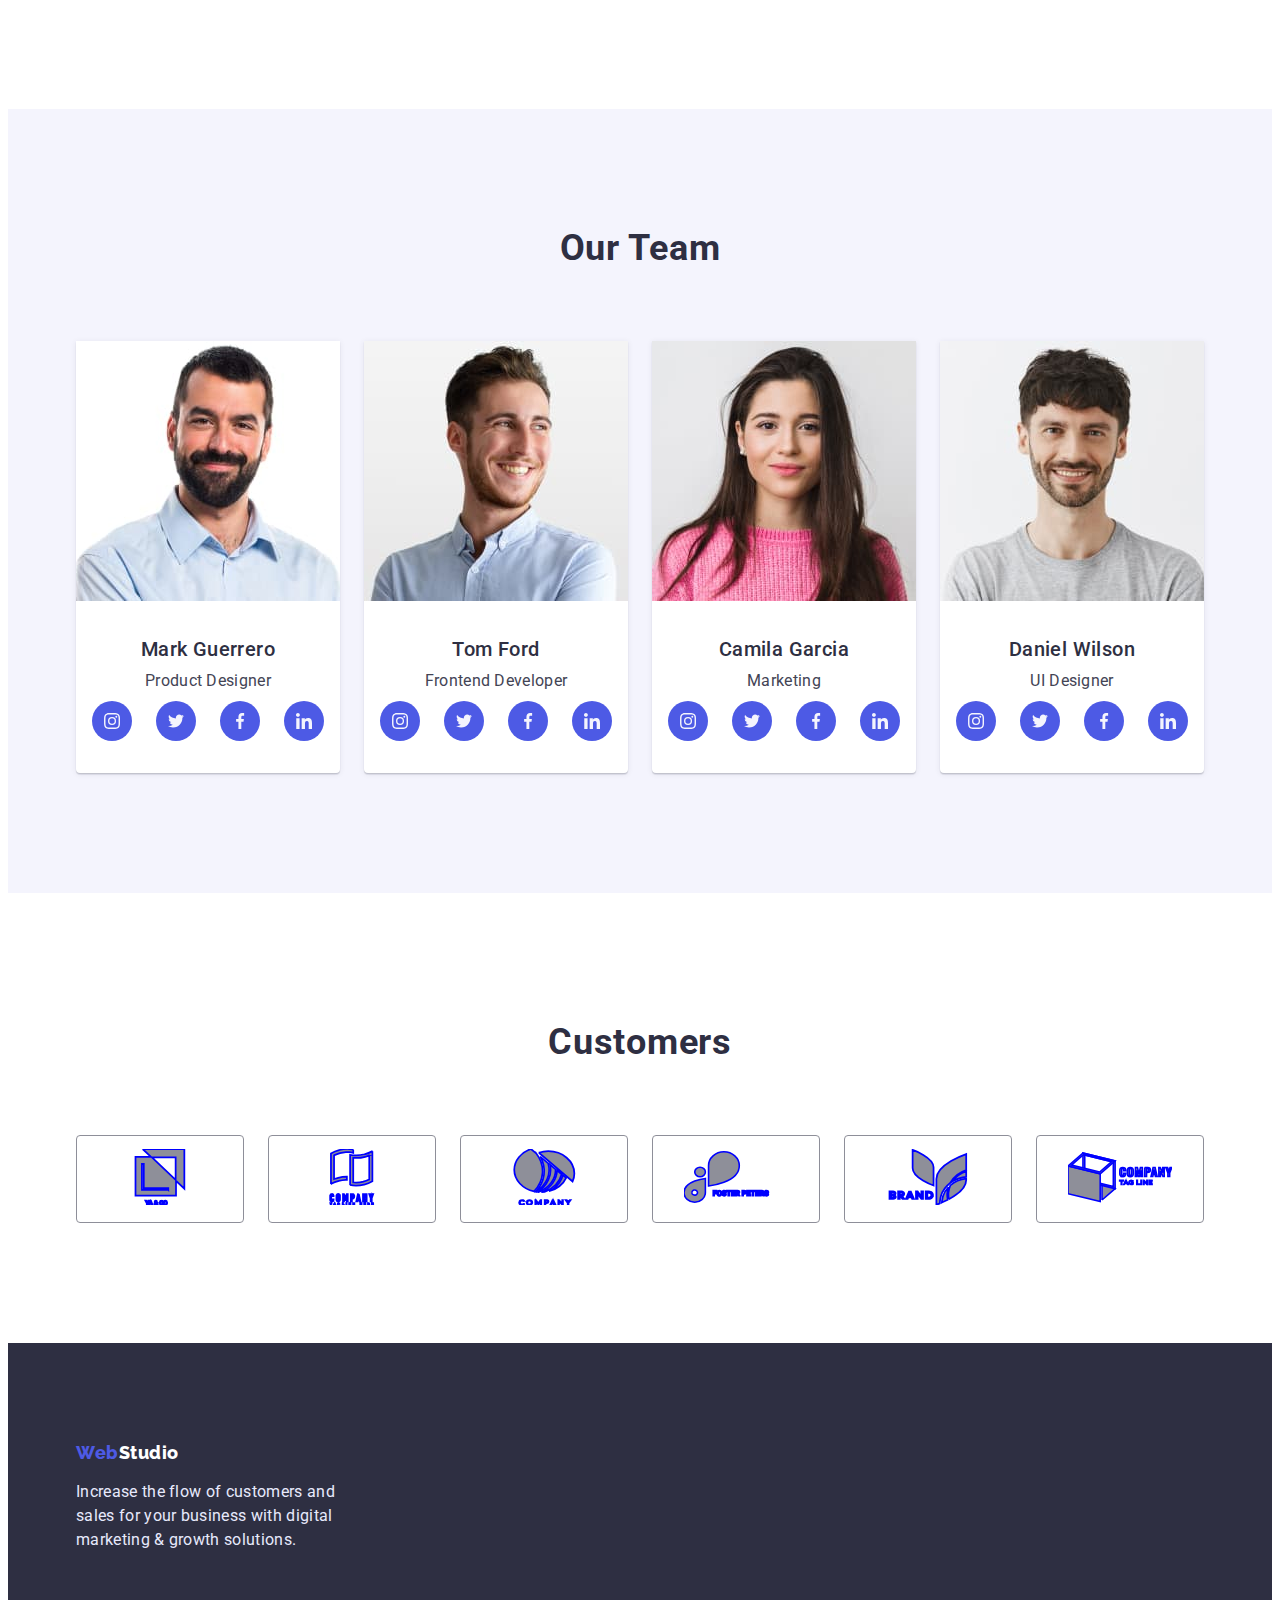
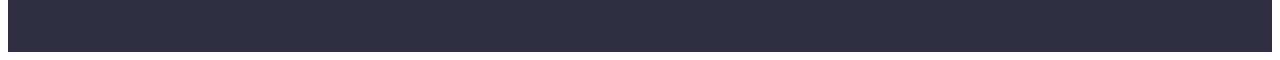
==== commit b7d203fd: "Homework, customs" ====
--- a/index.html
+++ b/index.html
@@ -90,19 +90,40 @@
     <div class="container">
     <h2 class="team-title">Our Team</h2>
     <ul class="list team-cards">
-        <li class="work-cards">
+        <li class="list work-cards">
             <img src="./images/img.jpg" width="264" alt="Mark Guerrero">
             <div class="team-item">
                 <h3 class="team-name">Mark Guerrero</h3>
             <p class="team-position">Product Designer</p>
-            <ul>
-                <li>
-                    <a>
-                        <svg>
-                            <use></use>
+            <ul class="list icons-team">
+                <li class="item-social">
+                    <a href="" class="circle-team">
+                        <svg class="team-icon">
+                            <use href="./images/symbol-defs.svg#icon-instagram"></use>
                         </svg>
                     </a>
                 </li>
+                <li class="item-social">
+                    <a href="" class="circle-team">
+                        <svg class="team-icon">
+                        <use href="./images/symbol-defs.svg#icon-twitter"></use>
+                        </svg>
+                    </a>
+                    </li>
+                    <li class="item-social">
+                    <a href="" class="circle-team">
+                        <svg class="team-icon">
+                            <use href="./images/symbol-defs.svg#icon-facebook"></use>
+                        </svg>
+                    </a>
+                    </li>
+                    <li class="item-social">
+                    <a href="" class="circle-team">
+                        <svg class="team-icon">
+                            <use href="./images/symbol-defs.svg#icon-linkedin"></use>
+                        </svg>
+                    </a>   
+                    </li> 
             </ul>
             </div>
         </li>
@@ -111,14 +132,35 @@
             <div class="team-item">
                 <h3 class="team-name">Tom Ford</h3>
             <p class="team-position">Frontend Developer</p>
-            <ul>
-                <li>
-                    <a>
-                        <svg>
-                            <use></use>
+            <ul class="list icons-team">
+                <li class="item-social">
+                    <a href="" class="circle-team">
+                        <svg class="team-icon">
+                            <use href="./images/symbol-defs.svg#icon-instagram"></use>
                         </svg>
                     </a>
                 </li>
+                <li class="item-social">
+                    <a href="" class="circle-team">
+                        <svg class="team-icon">
+                        <use href="./images/symbol-defs.svg#icon-twitter"></use>
+                        </svg>
+                    </a>
+                    </li>
+                    <li class="item-social">
+                    <a href="" class="circle-team">
+                        <svg class="team-icon">
+                            <use href="./images/symbol-defs.svg#icon-facebook"></use>
+                        </svg>
+                    </a>
+                    </li>
+                    <li class="item-social">
+                    <a href="" class="circle-team">
+                        <svg class="team-icon">
+                            <use href="./images/symbol-defs.svg#icon-linkedin"></use>
+                        </svg>
+                    </a>   
+                    </li> 
             </ul>
             </div>
         </li>
@@ -127,14 +169,35 @@
             <div class="team-item">
                 <h3 class="team-name">Camila Garcia</h3>
             <p class="team-position">Marketing</p>
-            <ul>
-                <li>
-                    <a>
-                        <svg>
-                            <use></use>
+            <ul class="list icons-team">
+                <li class="item-social">
+                    <a href="" class="circle-team">
+                        <svg class="team-icon">
+                            <use href="./images/symbol-defs.svg#icon-instagram"></use>
                         </svg>
                     </a>
                 </li>
+                <li class="item-social">
+                    <a href="" class="circle-team">
+                        <svg class="team-icon">
+                        <use href="./images/symbol-defs.svg#icon-twitter"></use>
+                        </svg>
+                    </a>
+                    </li>
+                    <li class="item-social">
+                    <a href="" class="circle-team">
+                        <svg class="team-icon">
+                            <use href="./images/symbol-defs.svg#icon-facebook"></use>
+                        </svg>
+                    </a>
+                    </li>
+                    <li class="item-social">
+                    <a href="" class="circle-team">
+                        <svg class="team-icon">
+                            <use href="./images/symbol-defs.svg#icon-linkedin"></use>
+                        </svg>
+                    </a>   
+                    </li> 
             </ul>
             </div>
         </li>
@@ -143,18 +206,85 @@
             <div class="team-item">
                 <h3 class="team-name">Daniel Wilson</h3>
             <p class="team-position">UI Designer</p>
-            <ul>
-                <li>
-                    <a>
-                        <svg>
-                            <use></use>
+            <ul class="list icons-team">
+                <li class="item-social">
+                    <a href="" class="circle-team">
+                        <svg class="team-icon">
+                            <use href="./images/symbol-defs.svg#icon-instagram"></use>
                         </svg>
                     </a>
                 </li>
+                <li class="item-social">
+                    <a href="" class="circle-team">
+                        <svg class="team-icon">
+                        <use href="./images/symbol-defs.svg#icon-twitter"></use>
+                        </svg>
+                    </a>
+                    </li>
+                    <li class="item-social">
+                    <a href="" class="circle-team">
+                        <svg class="team-icon">
+                            <use href="./images/symbol-defs.svg#icon-facebook"></use>
+                        </svg>
+                    </a>
+                    </li>
+                    <li class="item-social">
+                    <a href="" class="circle-team">
+                        <svg class="team-icon">
+                            <use href="./images/symbol-defs.svg#icon-linkedin"></use>
+                        </svg>
+                    </a>   
+                    </li> 
             </ul>
-            </div>
-        </li>
-    </ul>
+    </div>
+   </section>
+   <section class="customers">
+    <div class="container">
+        <h2 class="custom-title">Customers</h2>
+        <ul class="list custom-items">
+            <li class="clients">
+                <a href="">
+                <svg class="logo-customers">
+                    <use href="./images/symbol-defs.svg#icon-company1"></use>
+                </svg>
+            </a>
+            </li>
+            <li class="clients">
+                <a href="">
+                <svg class="logo-customers">
+                    <use href="./images/symbol-defs.svg#icon-company2"></use>
+                </svg>
+                </a>
+            </li>
+            <li class="clients">
+                <a href="">
+                <svg class="logo-customers">
+                    <use href="./images/symbol-defs.svg#icon-company3"></use>
+                </svg>
+                </a>
+            </li>
+            <li class="clients">
+                <a href="">
+                <svg class="logo-customers">
+                    <use href="./images/symbol-defs.svg#icon-company4"></use>
+                </svg>
+                </a>
+            </li>
+            <li class="clients">
+                <a href="">
+                <svg class="logo-customers">
+                    <use href="./images/symbol-defs.svg#icon-company5"></use>
+                </svg>
+                </a>
+            </li>
+            <li class="clients">
+                <a href="">
+                <svg class="logo-customers">
+                    <use href="./images/symbol-defs.svg#icon-company6"></use>
+                </svg>
+                </a>
+            </li>
+        </ul>
     </div>
    </section>
 </main>
--- a/CSS/styles.css
+++ b/CSS/styles.css
@@ -243,7 +243,7 @@
     justify-content: space-around;
 }
 
-.work-title, .team-title {
+.work-title, .team-title, .custom-title {
 font-size: 36px;
 line-height: 1.11;
 text-align: center;
@@ -264,12 +264,40 @@
     display: flex;
     gap: 24px;
     justify-content: space-around;
+    align-items: center;
 }
 
 .work-cards {
     background-color: #FFFFFF;
-    box-shadow: 0px 1px 3px rgba(0, 0, 0, 0.12), 0px 1px 1px rgba(0, 0, 0, 0.14), 0px 2px 1px rgba(0, 0, 0, 0.2);
+    box-shadow: 0px 1px 6px rgba(46, 47, 66, 0.08), 0px 1px 1px rgba(46, 47, 66, 0.16), 0px 2px 1px rgba(46, 47, 66, 0.08);
     border-radius: 0px 0px 4px 4px;
+}
+
+.icons-team {
+    display: flex;
+    justify-content: center;
+    gap: 24px;
+    padding-left: 16px;
+    padding-right: 16px;
+    padding-top: 8px;
+}
+
+.team-icon {
+    width: 16px;
+}
+
+.circle-team {
+    display: flex;
+    justify-content: center;
+    width: 40px;
+    height: 40px;
+}
+
+
+.item-social {
+    border-radius: 50%;
+    background-color: var(--button-color);
+
 }
 
 .team-item {
@@ -294,6 +322,41 @@
 color: var(--paragraph-color);
 text-align: center;
 }
+
+/* Customers */
+
+.customers {
+padding-top: 130px;
+padding-bottom: 120px;
+}
+
+.custom-items {
+    display: flex;
+    gap: 24px;
+}
+
+.clients:hover>.logo-customers,
+.clients:focus>.logo-customers {
+    fill: var(--top-color);
+}
+
+.clients {
+    width: 168px;
+    height: 88px;
+    border: 1px solid #8E8F99;
+    border-radius: 4px;
+    display: flex;
+    align-items: center;
+    justify-content: center;
+}
+
+.logo-customers {
+    width: 104px;
+    height: 56px;
+    fill: red;
+    stroke: blue;
+}
+
 
 
 /* Стилі footer */
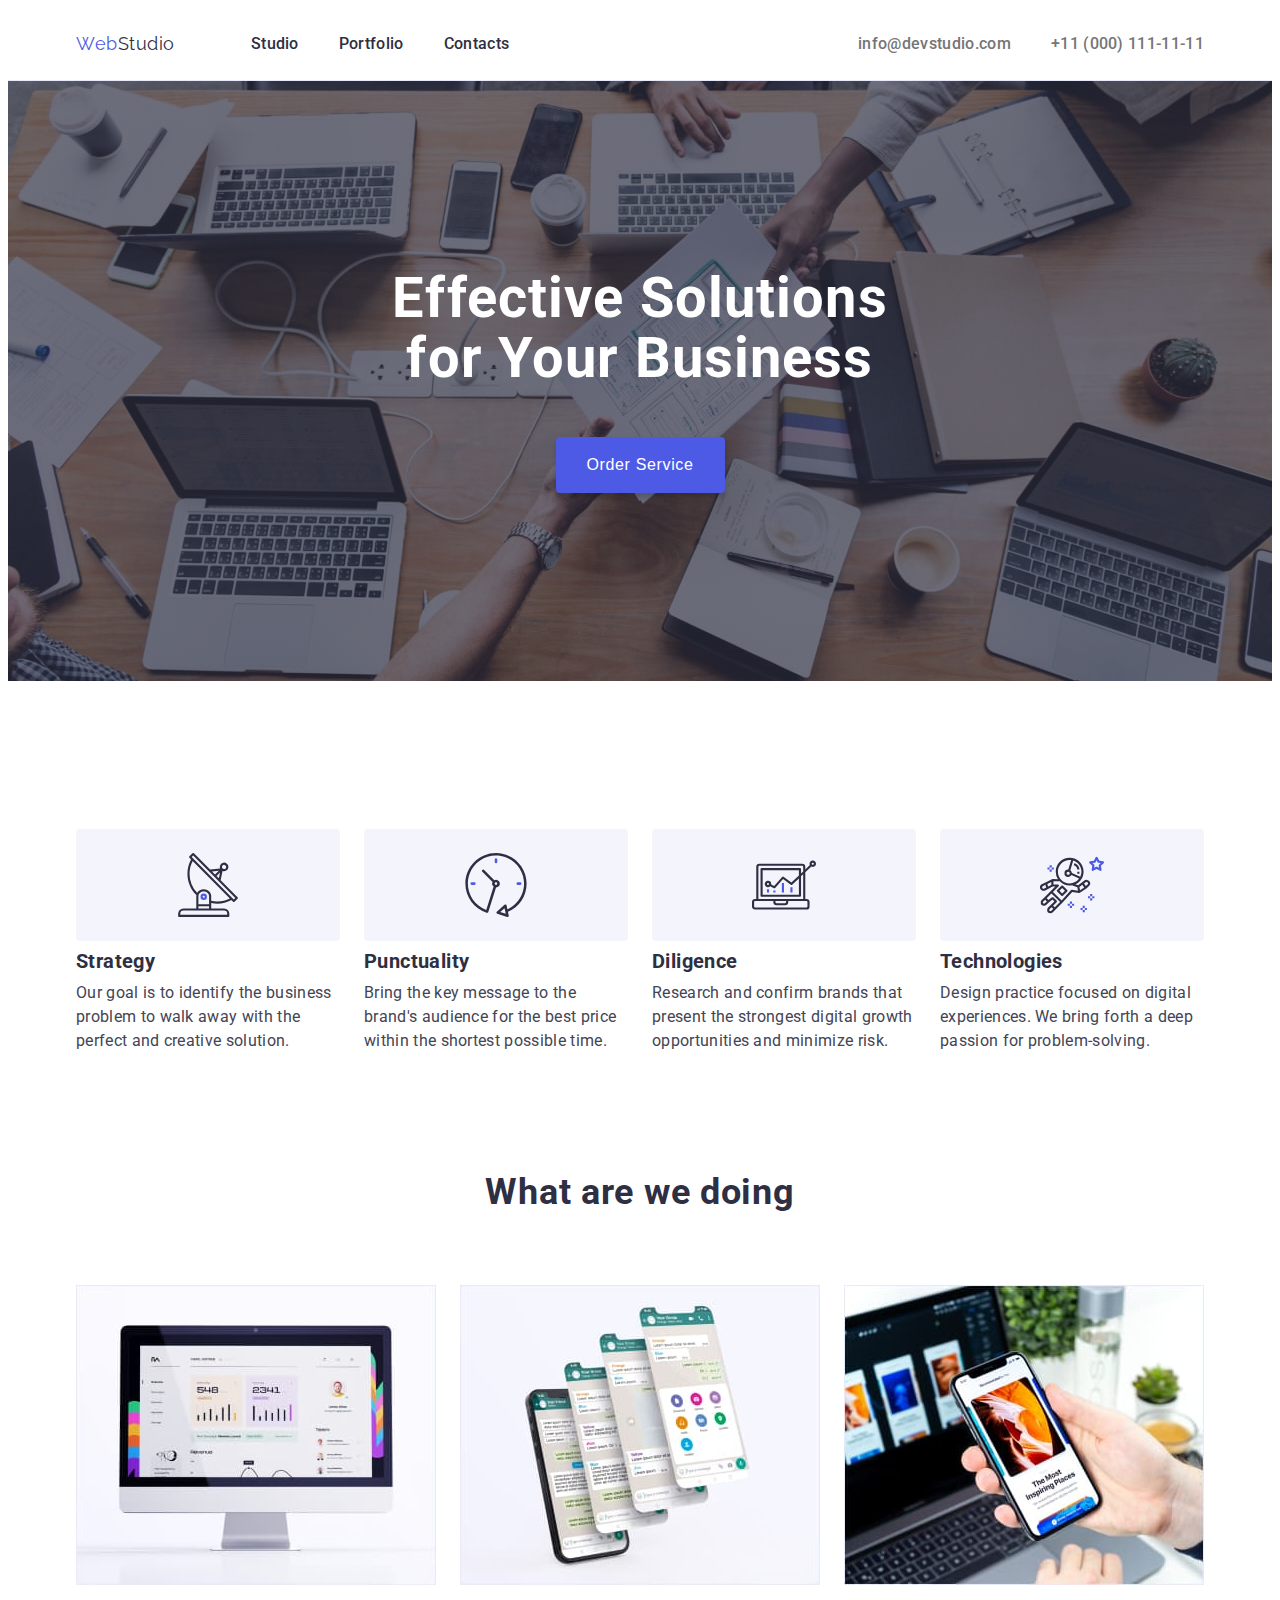
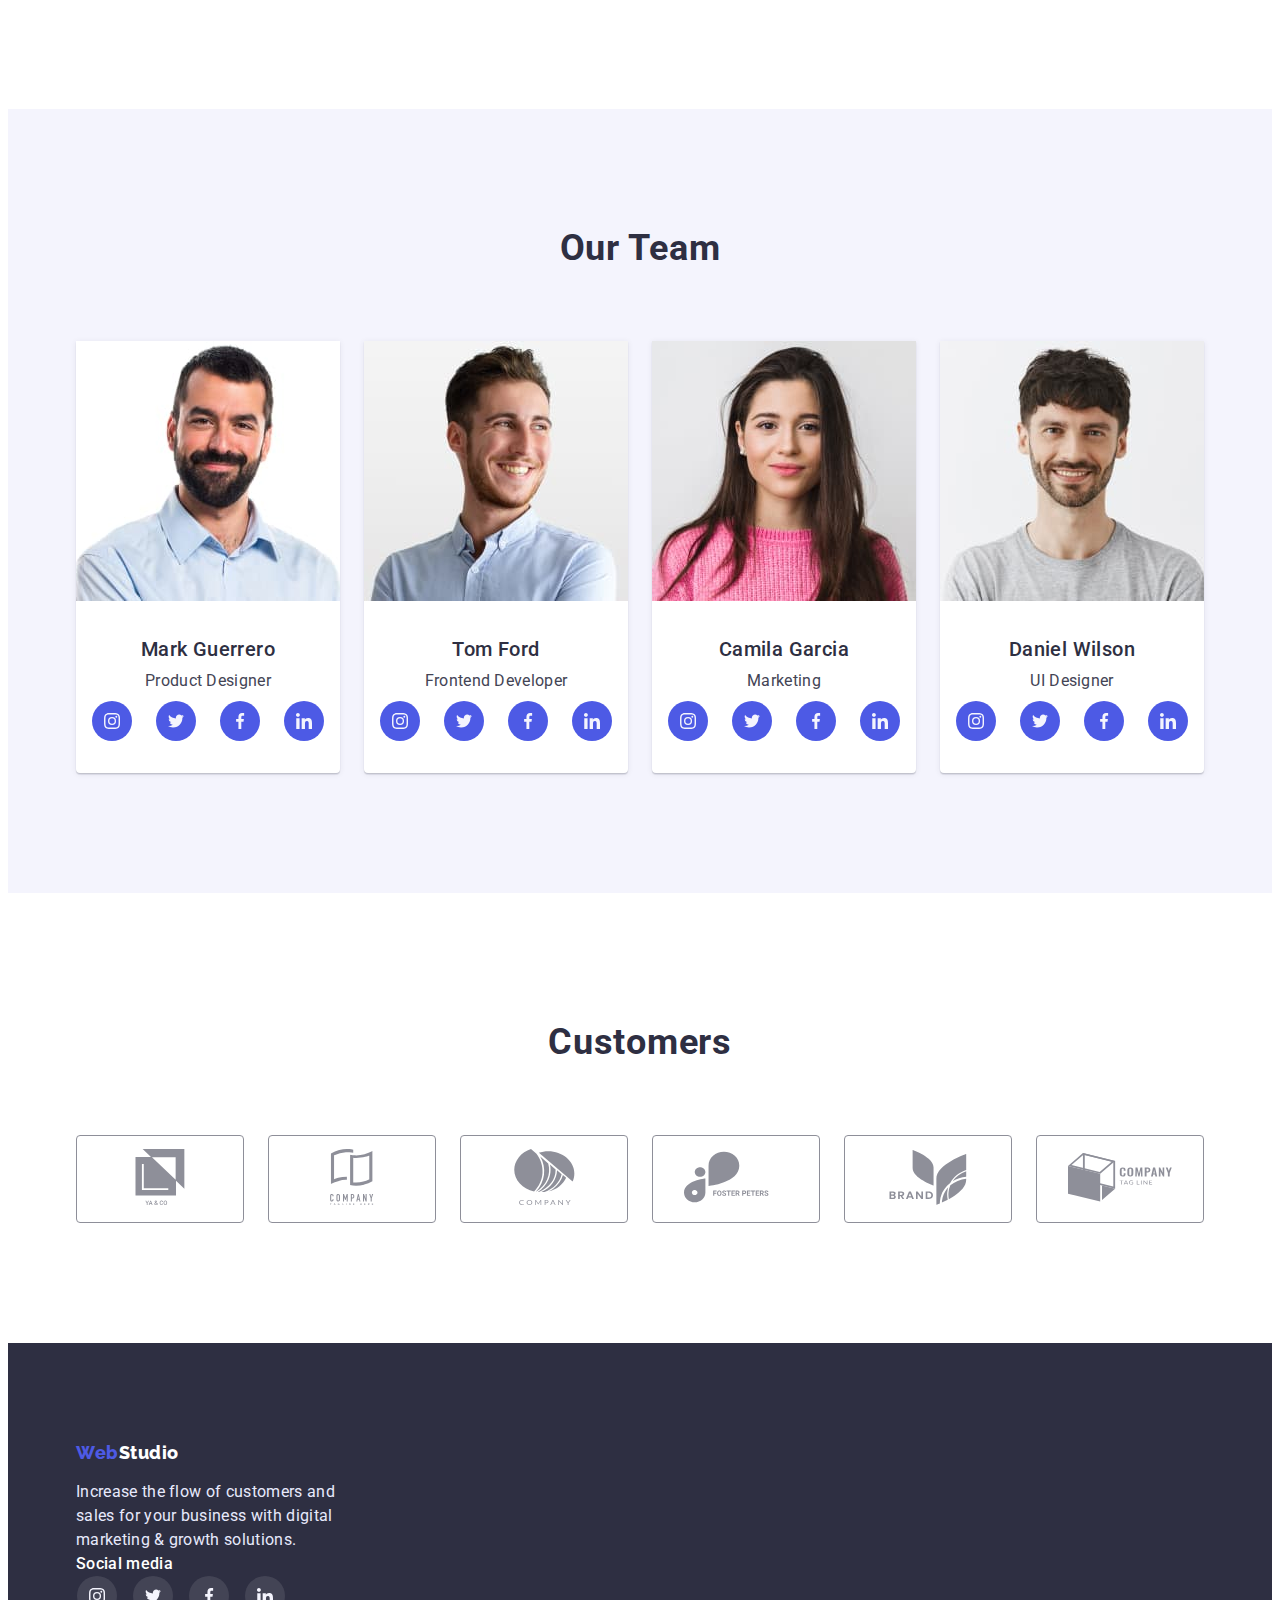
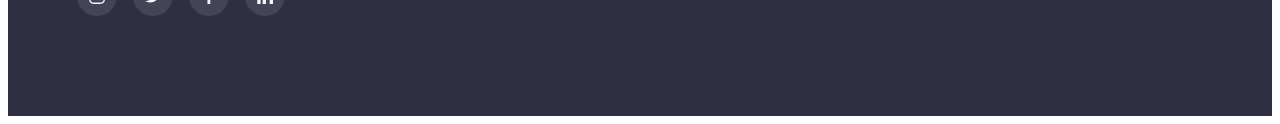
==== commit 554f3e64: "footer-social media" ====
--- a/index.html
+++ b/index.html
@@ -294,6 +294,39 @@
     <a href="./index.html" class="logo-footer"><span class="color-logo">Web</span>Studio</a>
         </div>
     <p class="footer-par">Increase the flow of customers and sales for your business with digital marketing & growth solutions.</p>
+        <div class="social-media">
+        <p class="style-sm">Social media</p>
+        <ul class="list icons-footer">
+            <li class="item-social-footer">
+                <a href="" class="circle-team">
+                    <svg class="team-icon">
+                        <use href="./images/symbol-defs.svg#icon-instagram"></use>
+                    </svg>
+                </a>
+            </li>
+            <li class="item-social-footer">
+                <a href="" class="circle-team">
+                    <svg class="team-icon">
+                    <use href="./images/symbol-defs.svg#icon-twitter"></use>
+                    </svg>
+                </a>
+                </li>
+                <li class="item-social-footer">
+                <a href="" class="circle-team">
+                    <svg class="team-icon">
+                        <use href="./images/symbol-defs.svg#icon-facebook"></use>
+                    </svg>
+                </a>
+                </li>
+                <li class="item-social-footer">
+                <a href="" class="circle-team">
+                    <svg class="team-icon">
+                        <use href="./images/symbol-defs.svg#icon-linkedin"></use>
+                    </svg>
+                </a>   
+                </li> 
+            </ul>
+        </div>
     </div>
 </footer>
 </body>
--- a/CSS/styles.css
+++ b/CSS/styles.css
@@ -335,10 +335,7 @@
     gap: 24px;
 }
 
-.clients:hover>.logo-customers,
-.clients:focus>.logo-customers {
-    fill: var(--top-color);
-}
+
 
 .clients {
     width: 168px;
@@ -353,11 +350,8 @@
 .logo-customers {
     width: 104px;
     height: 56px;
-    fill: red;
-    stroke: blue;
-}
-
-
+    fill: #8E8F99;
+}
 
 /* Стилі footer */
 .footer {
@@ -388,6 +382,30 @@
         color: #E7E9FC;
         max-width: 270px;
             }
+
+    .style-sm {
+    display: inline-block;
+    font-weight: 500;
+    font-size: 16px;
+    line-height: 1.5;
+    letter-spacing: 0.02em;
+    color: #FFFFFF;
+    }
+
+    .social-media {
+        max-width: 210px;
+    }
+
+    .item-social-footer {
+        border-radius: 50%;
+        background-color: rgba(255, 255, 255, 0.1);
+    }
+
+    .icons-footer {
+        display: flex;
+        justify-content: center;
+        gap: 16px;
+    }
 
 /* Стилі Portfolio */
 
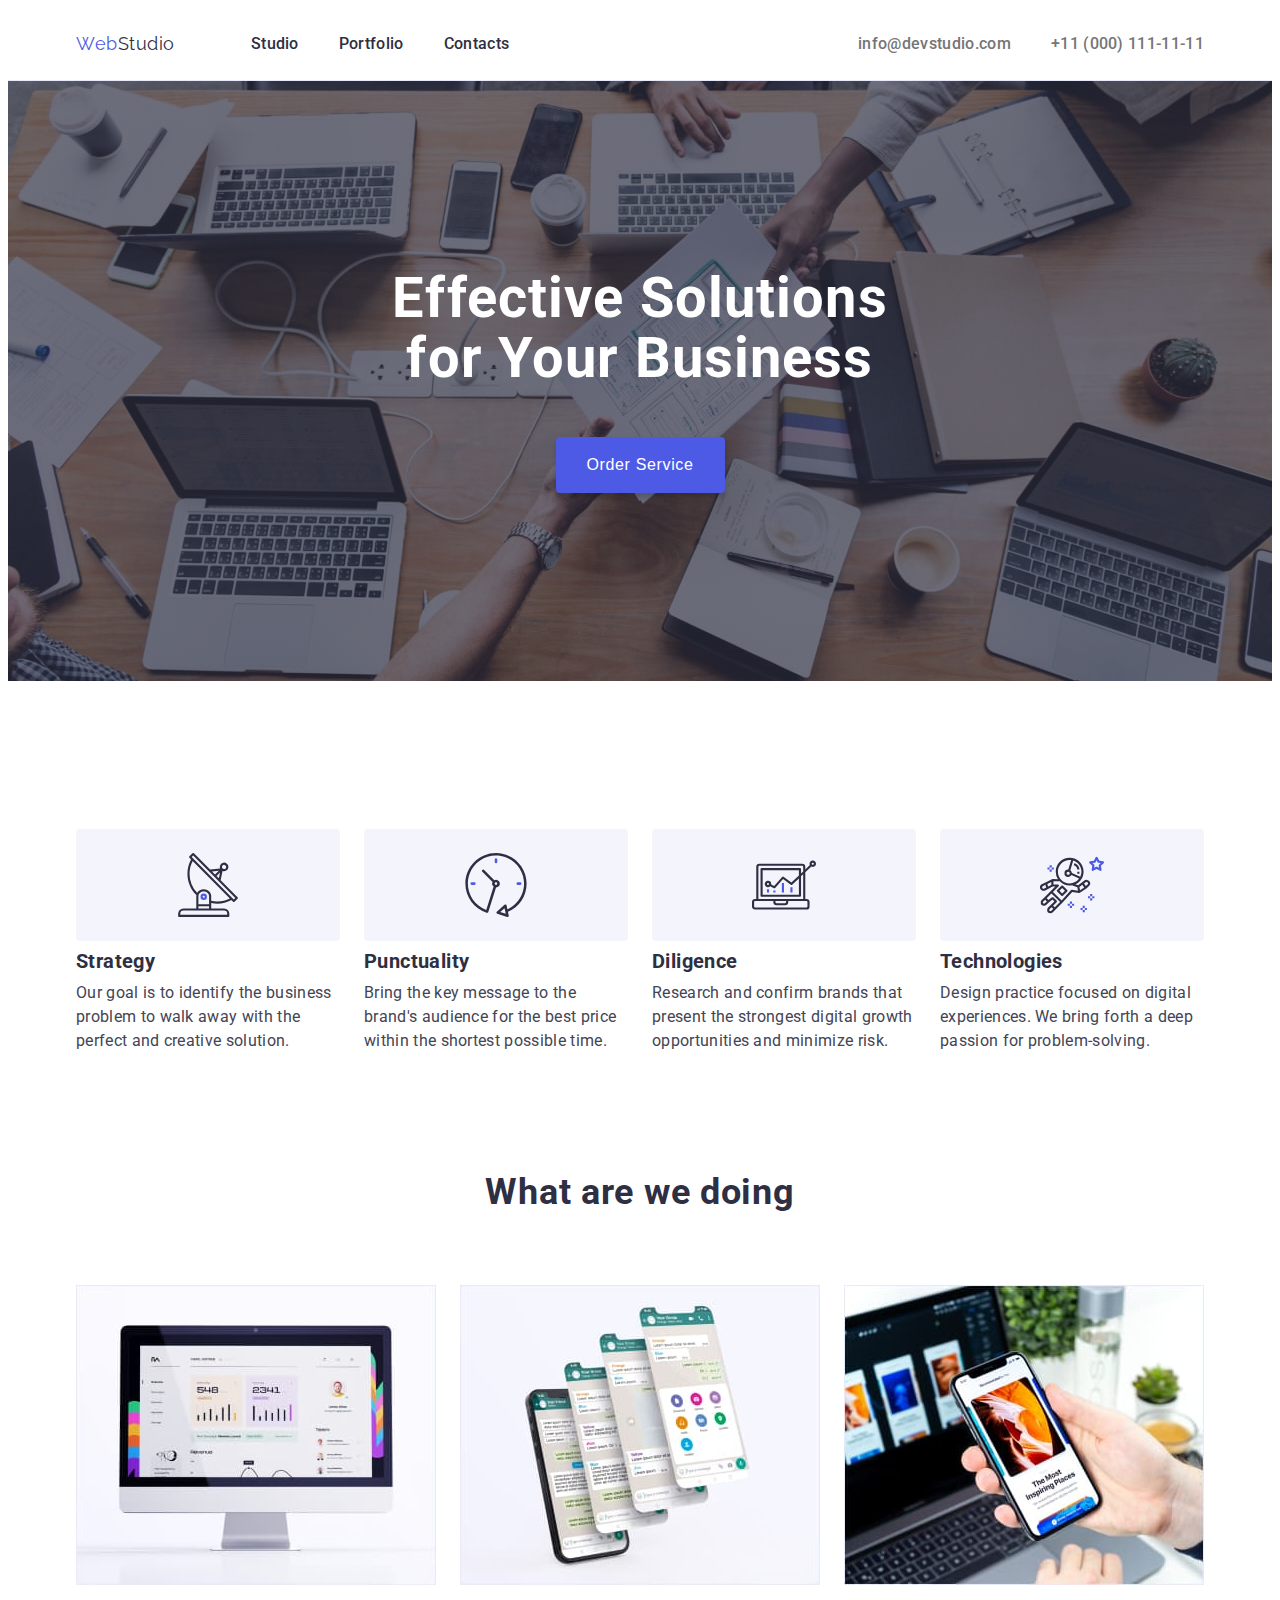
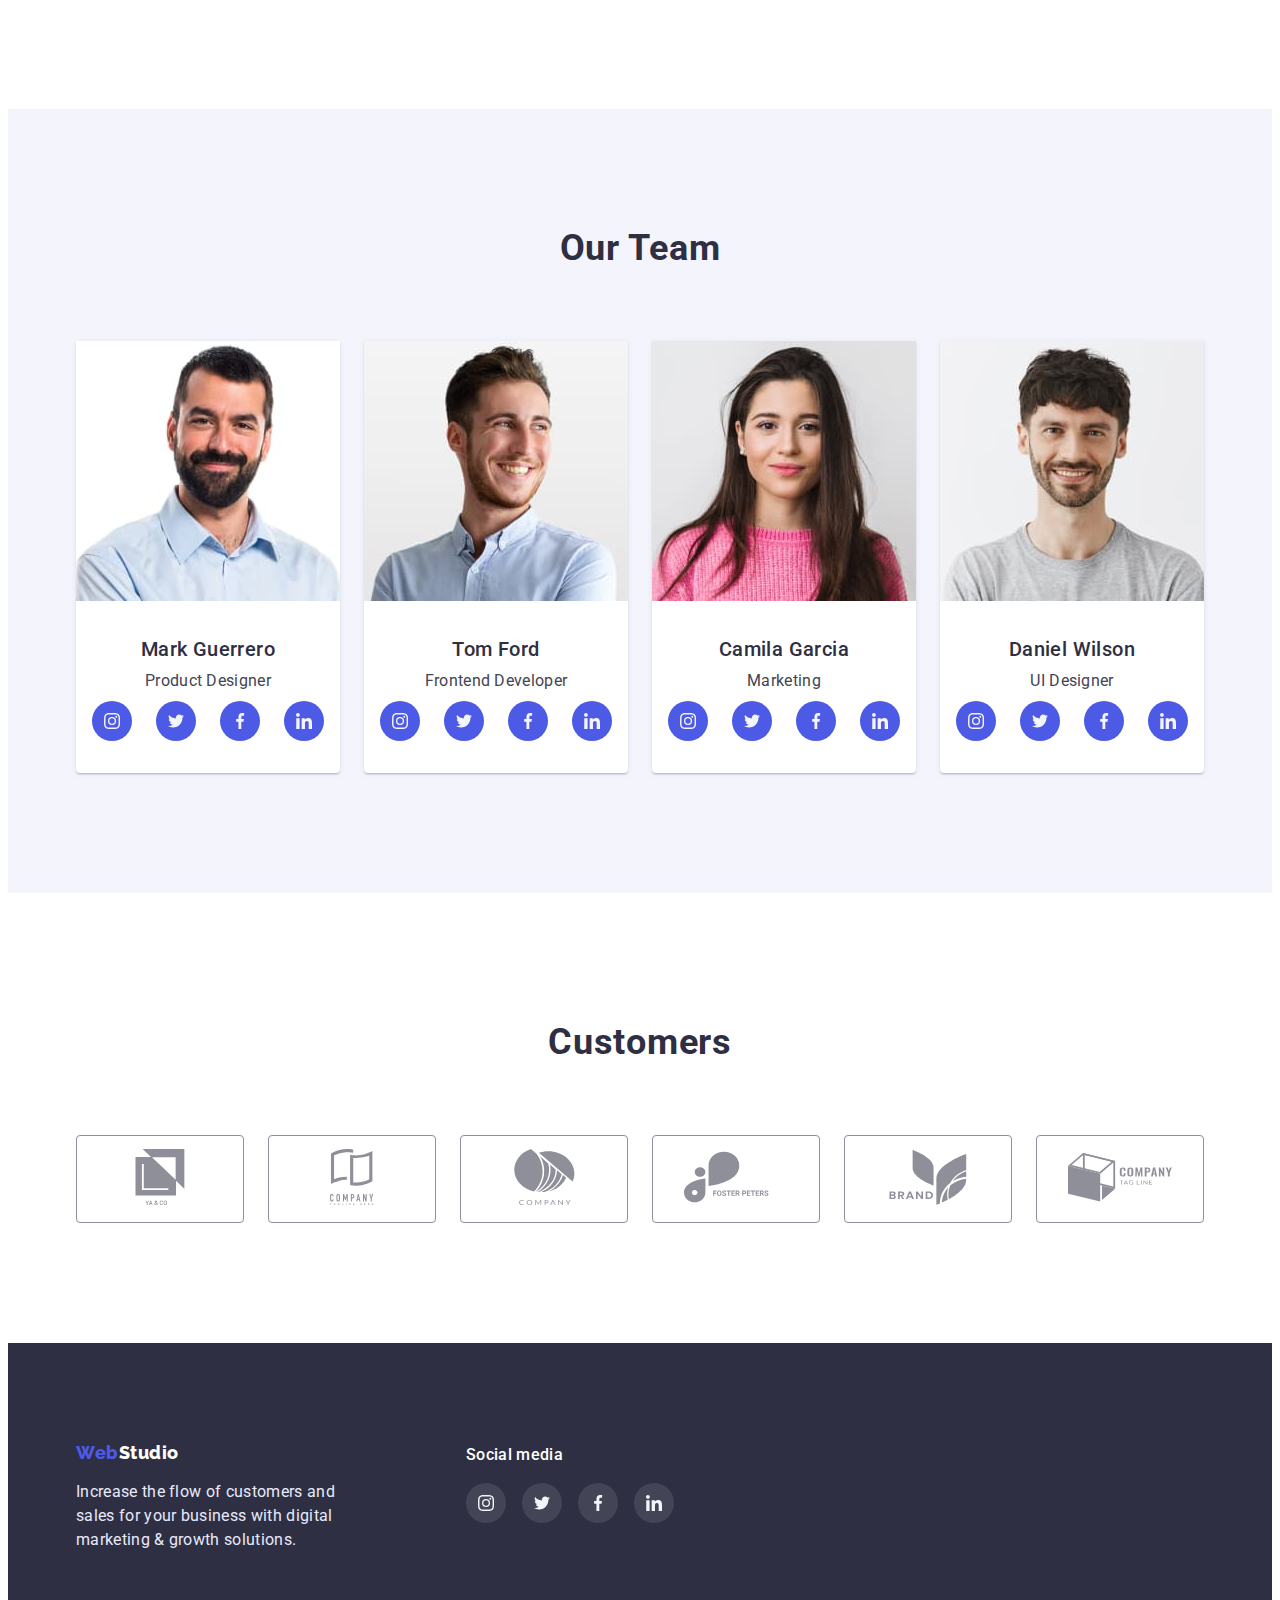
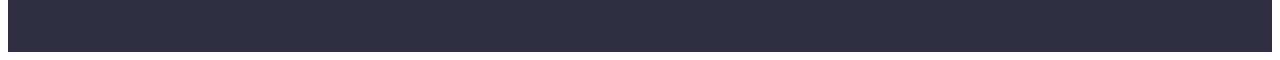
==== commit 0ba5df66: "footer правки" ====
--- a/index.html
+++ b/index.html
@@ -290,10 +290,13 @@
 </main>
 <footer class="footer">
     <div class="container">
+        <div class="footer-flex">
+            <div class="footer-logo-text">
         <div class="log-footer">
     <a href="./index.html" class="logo-footer"><span class="color-logo">Web</span>Studio</a>
         </div>
     <p class="footer-par">Increase the flow of customers and sales for your business with digital marketing & growth solutions.</p>
+</div>
         <div class="social-media">
         <p class="style-sm">Social media</p>
         <ul class="list icons-footer">
@@ -328,6 +331,7 @@
             </ul>
         </div>
     </div>
+</div>
 </footer>
 </body>
 </html>--- a/CSS/styles.css
+++ b/CSS/styles.css
@@ -373,6 +373,10 @@
     .log-footer {
         padding-bottom: 16px;
     }
+
+    .footer-flex {
+        display: flex;
+    }
     
     .footer-par {
         font-weight: 400;
@@ -390,16 +394,18 @@
     line-height: 1.5;
     letter-spacing: 0.02em;
     color: #FFFFFF;
+    padding-bottom: 16px;
     }
 
     .social-media {
-        max-width: 210px;
+        padding-left: 120px;
     }
 
     .item-social-footer {
         border-radius: 50%;
         background-color: rgba(255, 255, 255, 0.1);
     }
+
 
     .icons-footer {
         display: flex;
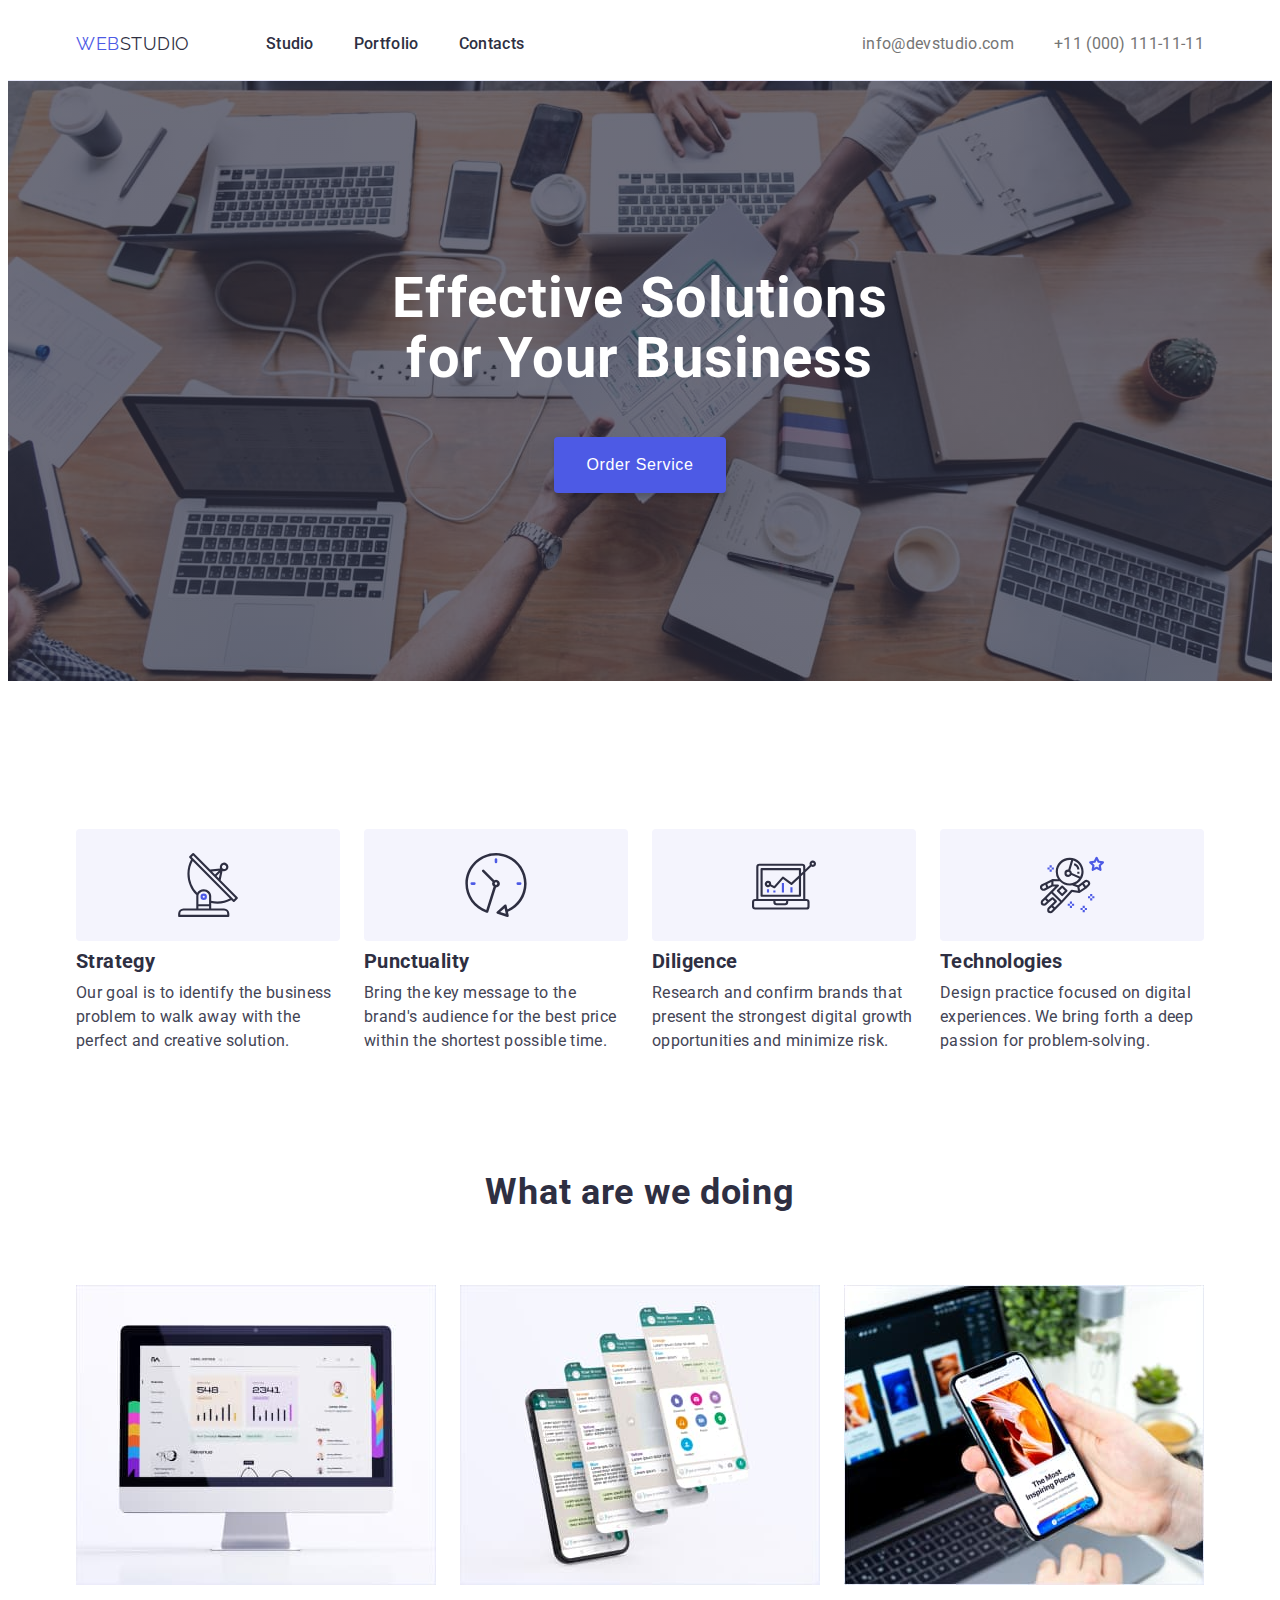
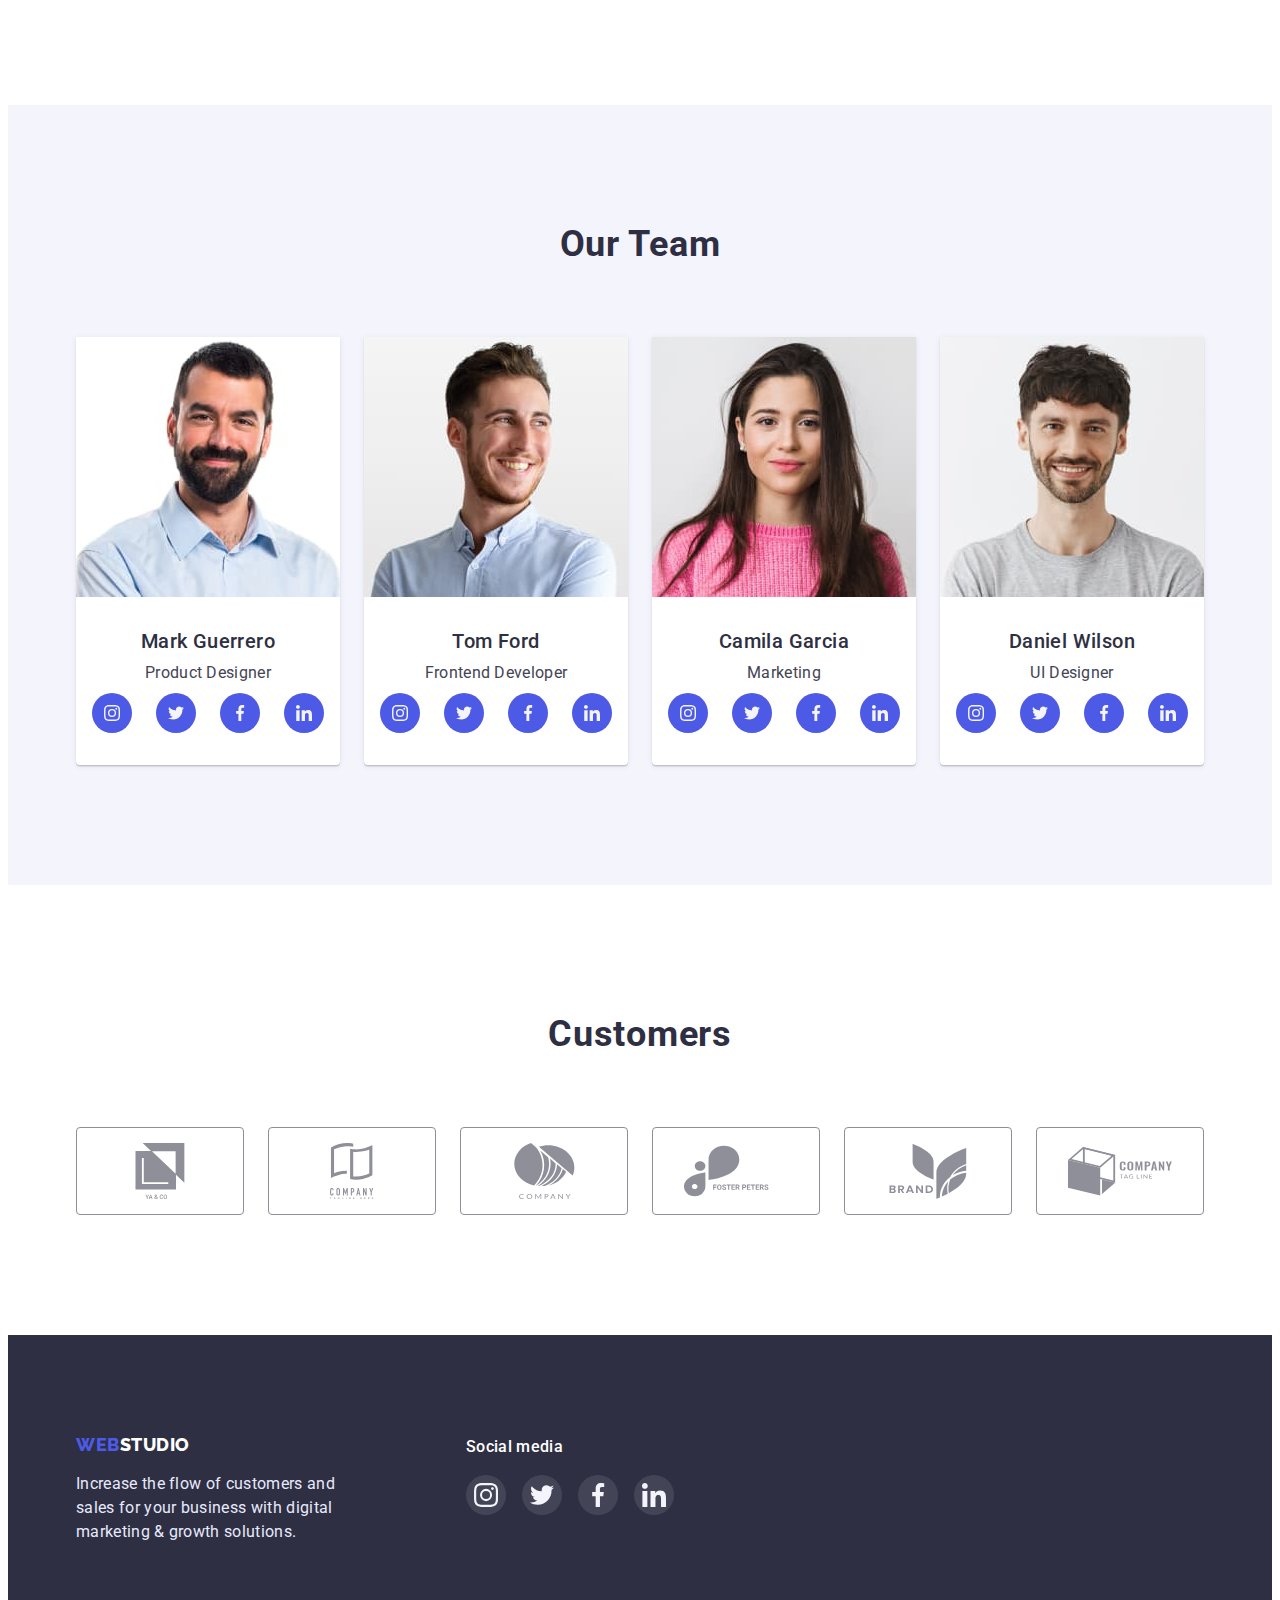
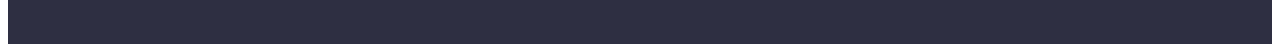
==== commit 7e3c1853: "Правки менторки" ====
--- a/index.html
+++ b/index.html
@@ -90,7 +90,7 @@
     <div class="container">
     <h2 class="team-title">Our Team</h2>
     <ul class="list team-cards">
-        <li class="list work-cards">
+        <li class="work-cards">
             <img src="./images/img.jpg" width="264" alt="Mark Guerrero">
             <div class="team-item">
                 <h3 class="team-name">Mark Guerrero</h3>
@@ -243,42 +243,42 @@
         <h2 class="custom-title">Customers</h2>
         <ul class="list custom-items">
             <li class="clients">
-                <a href="">
+                <a href="" class="partnes">
                 <svg class="logo-customers">
                     <use href="./images/symbol-defs.svg#icon-company1"></use>
                 </svg>
             </a>
             </li>
             <li class="clients">
-                <a href="">
+                <a href="" class="partnes">
                 <svg class="logo-customers">
                     <use href="./images/symbol-defs.svg#icon-company2"></use>
                 </svg>
                 </a>
             </li>
             <li class="clients">
-                <a href="">
+                <a href="" class="partnes">
                 <svg class="logo-customers">
                     <use href="./images/symbol-defs.svg#icon-company3"></use>
                 </svg>
                 </a>
             </li>
             <li class="clients">
-                <a href="">
+                <a href="" class="partnes">
                 <svg class="logo-customers">
                     <use href="./images/symbol-defs.svg#icon-company4"></use>
                 </svg>
                 </a>
             </li>
             <li class="clients">
-                <a href="">
+                <a href="" class="partnes">
                 <svg class="logo-customers">
                     <use href="./images/symbol-defs.svg#icon-company5"></use>
                 </svg>
                 </a>
             </li>
             <li class="clients">
-                <a href="">
+                <a href="" class="partnes">
                 <svg class="logo-customers">
                     <use href="./images/symbol-defs.svg#icon-company6"></use>
                 </svg>
@@ -302,28 +302,28 @@
         <ul class="list icons-footer">
             <li class="item-social-footer">
                 <a href="" class="circle-team">
-                    <svg class="team-icon">
+                    <svg class="team-icon-footer">
                         <use href="./images/symbol-defs.svg#icon-instagram"></use>
                     </svg>
                 </a>
             </li>
             <li class="item-social-footer">
                 <a href="" class="circle-team">
-                    <svg class="team-icon">
+                    <svg class="team-icon-footer">
                     <use href="./images/symbol-defs.svg#icon-twitter"></use>
                     </svg>
                 </a>
                 </li>
                 <li class="item-social-footer">
                 <a href="" class="circle-team">
-                    <svg class="team-icon">
+                    <svg class="team-icon-footer">
                         <use href="./images/symbol-defs.svg#icon-facebook"></use>
                     </svg>
                 </a>
                 </li>
                 <li class="item-social-footer">
                 <a href="" class="circle-team">
-                    <svg class="team-icon">
+                    <svg class="team-icon-footer">
                         <use href="./images/symbol-defs.svg#icon-linkedin"></use>
                     </svg>
                 </a>   
--- a/CSS/styles.css
+++ b/CSS/styles.css
@@ -38,6 +38,10 @@
     margin: 0;
 }
 
+img {
+    display: block;
+}
+
 .link {
     text-decoration: none;
     color: inherit;
@@ -89,6 +93,7 @@
 letter-spacing: 0.03em;
 color: var(--top-color);
 text-decoration: none;
+text-transform: uppercase;
 }
 
 .color-logo {
@@ -120,7 +125,7 @@
 .contacts .link {
 cursor: pointer;
 color: var(--light-color);
-font-weight: 500;
+font-weight: 400;
 font-size: 16px;
 line-height: 1.5;
 letter-spacing: 0.02em;
@@ -170,13 +175,14 @@
     line-height: 1.5;
     letter-spacing: 0.04em;
     box-shadow: 0px 4px 4px rgba(0, 0, 0, 0.15);
-    border-style: solid;
     border-radius: 4px;
-    border-color: var(--button-color);
-    width: 169px;
-    height: 56px;
-    left: 636px;
-    top: 428px;
+    padding: 16px 32px;
+    border: none;
+}
+
+.main-button:hover,
+.main-button:focus {
+    background-color: #404BBF;
 }
 
 /* About */
@@ -220,8 +226,8 @@
 line-height: 1.2;
 letter-spacing: 0.02em;
 color: var(--top-color);
-padding-bottom: 8px;
-padding-top: 8px;
+margin-bottom: 8px;
+margin-top: 8px;
 }
 
 .text-about {
@@ -278,8 +284,8 @@
     justify-content: center;
     gap: 24px;
     padding-left: 16px;
-    padding-right: 16px;
-    padding-top: 8px;
+    margin-right: 16px;
+    margin-top: 8px;
 }
 
 .team-icon {
@@ -298,6 +304,11 @@
     border-radius: 50%;
     background-color: var(--button-color);
 
+}
+
+.item-social:hover,
+.item-social:focus {
+    background-color: #404BBF;
 }
 
 .team-item {
@@ -312,7 +323,7 @@
 letter-spacing: 0.02em;
 color: var(--top-color);
 text-align: center;
-padding-bottom: 8px;
+margin-bottom: 8px;
 }
 
 .team-position {
@@ -335,16 +346,29 @@
     gap: 24px;
 }
 
-
-
-.clients {
+.partnes {
+    display: flex;
+    align-items: center;
+    justify-content: center;
     width: 168px;
     height: 88px;
     border: 1px solid #8E8F99;
     border-radius: 4px;
-    display: flex;
-    align-items: center;
-    justify-content: center;
+}
+
+.clients {
+    
+    fill: currentColor;
+}
+
+.partnes:hover,
+.partnes:focus {
+   border-color: #404BBF;
+}
+
+ .logo-customers:hover,
+ .logo-customers:focus {
+    fill: #404BBF;
 }
 
 .logo-customers {
@@ -368,10 +392,11 @@
     letter-spacing: 0.03em;
     color: #FFFFFF;
     text-decoration: none;
+    text-transform: uppercase;
     }
 
     .log-footer {
-        padding-bottom: 16px;
+        margin-bottom: 16px;
     }
 
     .footer-flex {
@@ -394,16 +419,25 @@
     line-height: 1.5;
     letter-spacing: 0.02em;
     color: #FFFFFF;
-    padding-bottom: 16px;
+    margin-bottom: 16px;
     }
 
     .social-media {
-        padding-left: 120px;
+        margin-left: 120px;
+    }
+
+    .team-icon-footer {
+        width: 24px;
     }
 
     .item-social-footer {
         border-radius: 50%;
         background-color: rgba(255, 255, 255, 0.1);
+    }
+
+    .item-social-footer:hover,
+    .item-social-footer:focus {
+        background-color: #31D0AA;
     }
 
 
@@ -441,7 +475,7 @@
 border-radius: 4px;
 border-width: 1px;
 height: 48px;
-padding: 0 12px;
+padding: 12px 24px;
 }
 
 .portfolio-button:hover, 
@@ -454,29 +488,26 @@
 
 .portfolio-list {
     display: flex;
-    gap: 20px;
+    gap: 48px 24px;
     flex-wrap: wrap;
     justify-content: space-around;
 }
 
 .portfolio-item {
-    flex-basis: calc((100% - 50px) / 3);
     background-color: #FFFFFF;
-    border-bottom-style: solid;
-    border-bottom-width: 1px;
-    border-bottom-color: rgba(238, 238, 238, 1);
-    border-left-style: solid;
-    border-left-width: 1px;
-    border-left-color: rgba(238, 238, 238, 1);
-    border-right-style: solid;
-    border-right-width: 1px;
-    border-right-color: rgba(238, 238, 238, 1);
+    }
+
+    .portfolio-item:hover,
+    .portfolio-item:focus {
+        box-shadow: 0px 1px 6px rgba(46, 47, 66, 0.08), 0px 1px 1px rgba(46, 47, 66, 0.16), 0px 2px 1px rgba(46, 47, 66, 0.08);
     }
 
     .portfolio-items {
         padding-top: 32px;
         padding-left: 16px;
         padding-bottom: 32px;
+        border: 1px solid #E7E9FC;
+        border-top: none;
     }
 
 .item-title {
